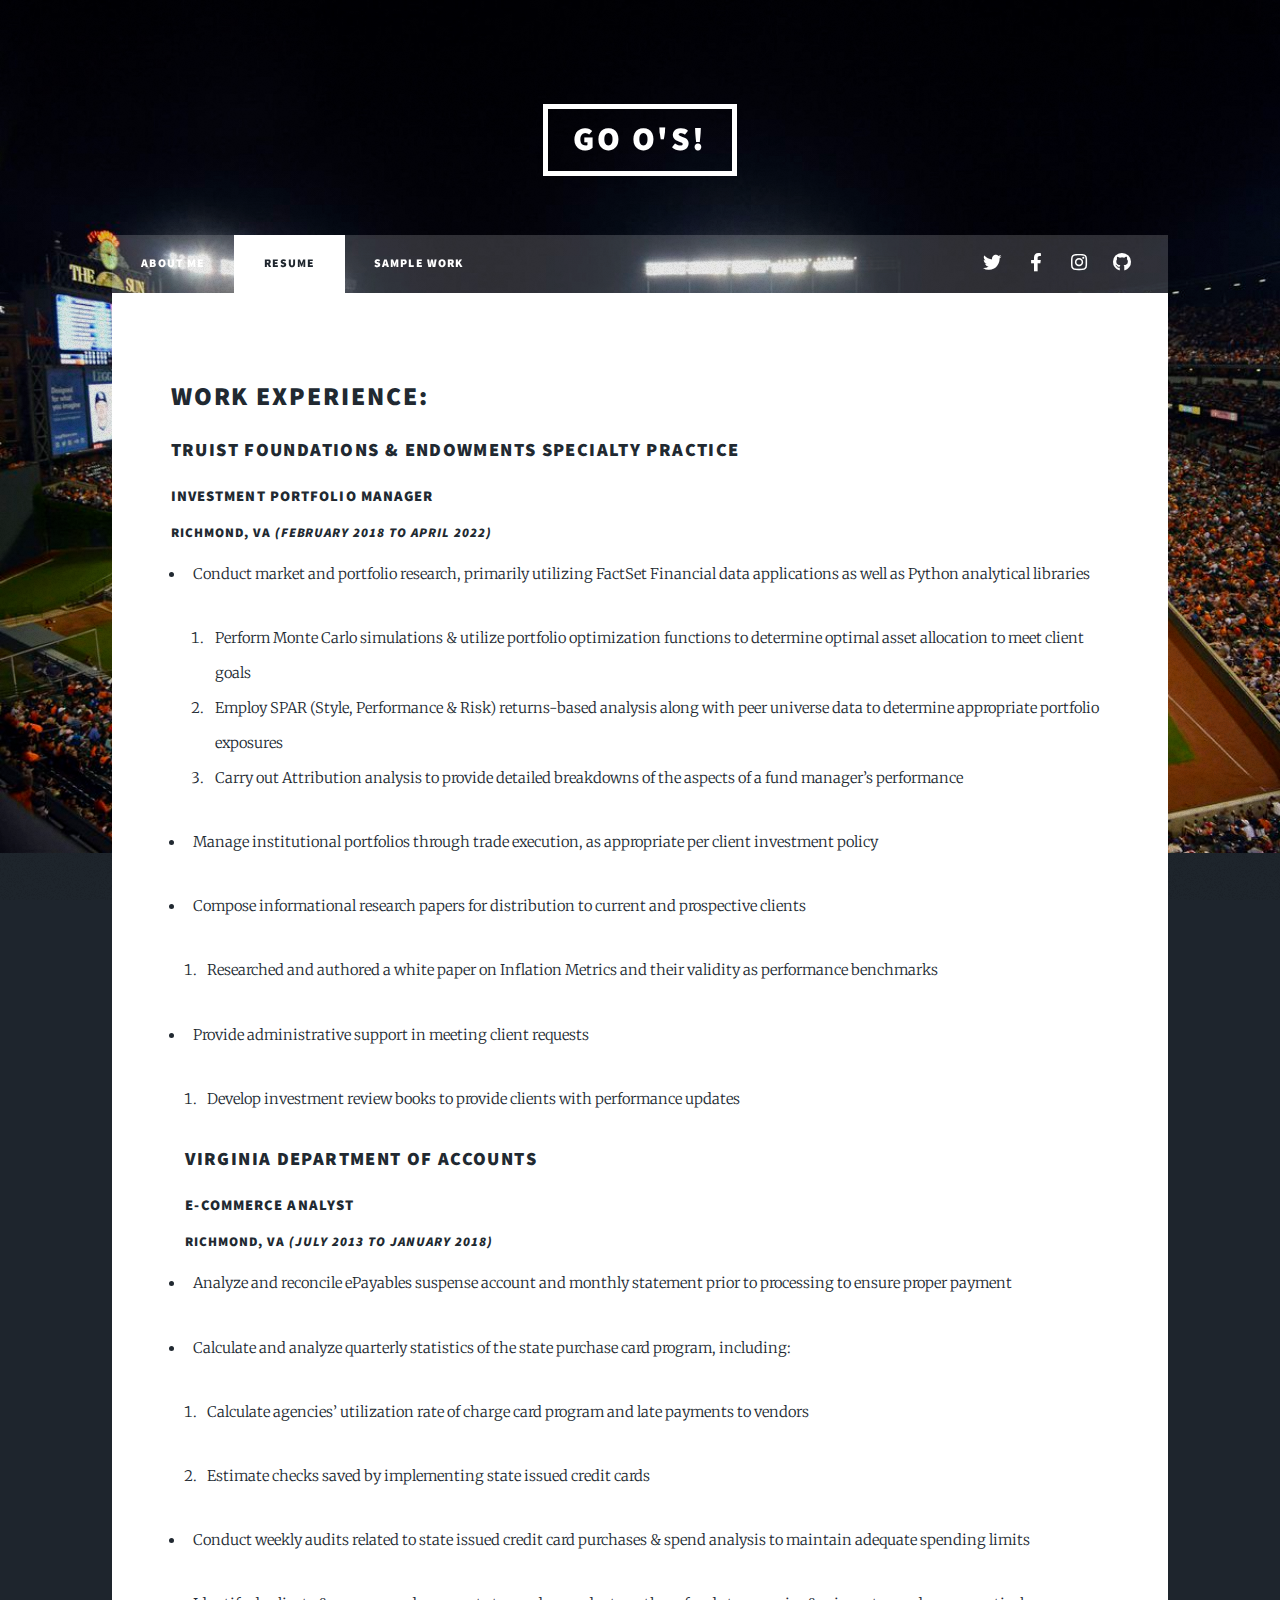
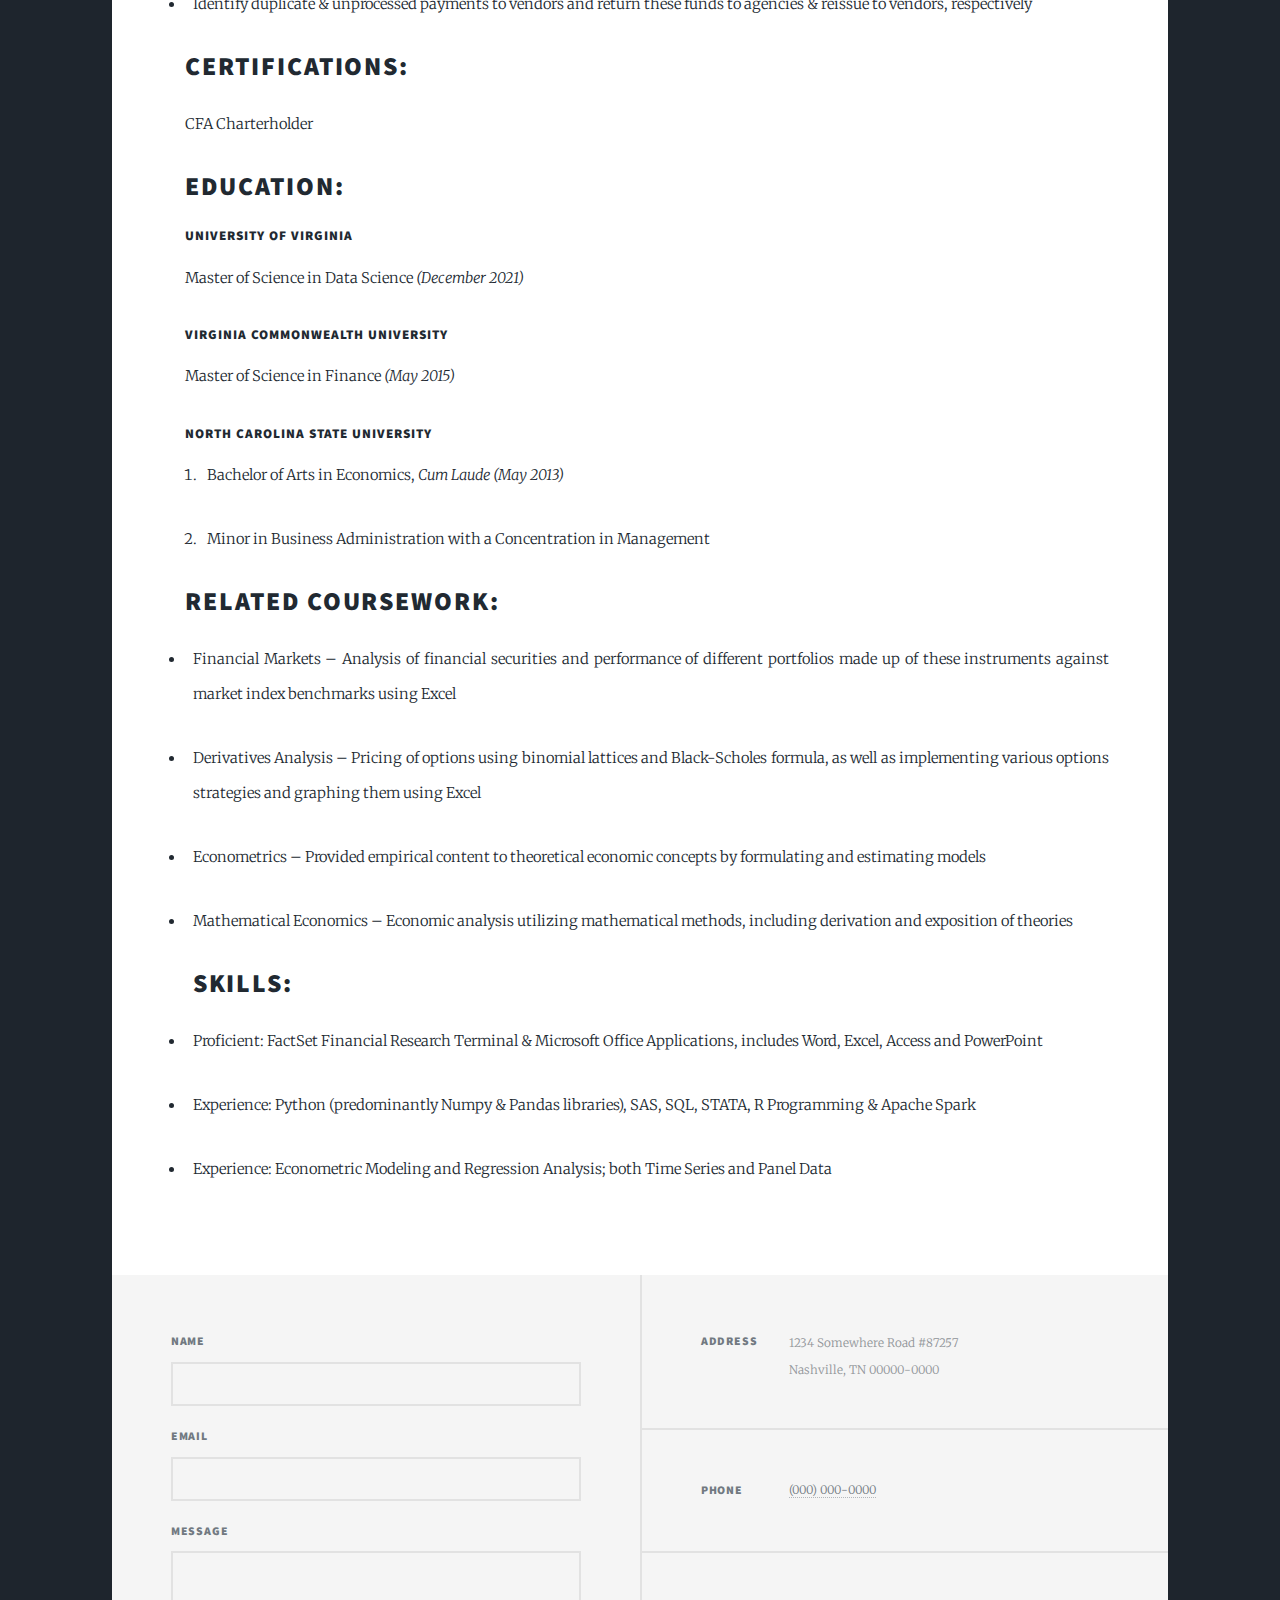
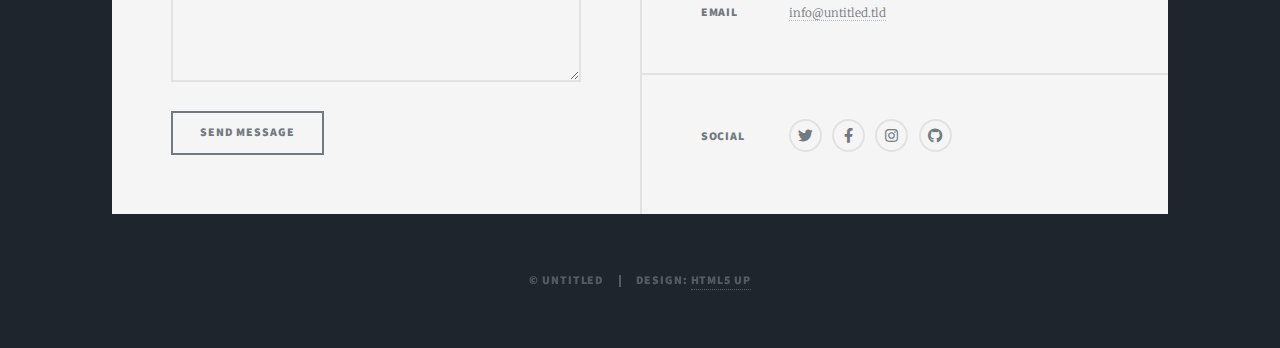
==== resume.html @ 6d0da412 "Update resume.html" ====
<!DOCTYPE HTML>
<!--
	Massively by HTML5 UP
	html5up.net | @ajlkn
	Free for personal and commercial use under the CCA 3.0 license (html5up.net/license)
-->
<html>
	<head>
		<title>Alex Link - Resume</title>
		<meta charset="utf-8" />
		<meta name="viewport" content="width=device-width, initial-scale=1, user-scalable=no" />
		<link rel="stylesheet" href="assets/css/main.css" />
		<noscript><link rel="stylesheet" href="assets/css/noscript.css" /></noscript>
	</head>
	<body class="is-preload">

		<!-- Wrapper -->
			<div id="wrapper">

				<!-- Header -->
					<header id="header">
						<a href="index.html" class="logo">Go O's!</a>
					</header>

				<!-- Nav -->
					<nav id="nav">
						<ul class="links">
							<li><a href="index.html">About Me</a></li>
							<li class="active"><a href="resume.html">Resume</a></li>
							<li><a href="samples.html">Sample Work</a></li>
						</ul>
						<ul class="icons">
							<li><a href="#" class="icon brands fa-twitter"><span class="label">Twitter</span></a></li>
							<li><a href="#" class="icon brands fa-facebook-f"><span class="label">Facebook</span></a></li>
							<li><a href="#" class="icon brands fa-instagram"><span class="label">Instagram</span></a></li>
							<li><a href="#" class="icon brands fa-github"><span class="label">GitHub</span></a></li>
						</ul>
					</nav>

				<!-- Main -->
					<div id="main">

						<!-- Post -->
						<section class="post">
						<h2>Work Experience:</h2>
                            <h3>Truist Foundations &amp; Endowments Specialty Practice</h3>
                            <h4>Investment Portfolio Manager</h4>
                            <h5>Richmond, VA <i>(February 2018 to April 2022)</i></h5>
                                <ul id="l1"><li data-list-text="•"><p>Conduct market and portfolio research, primarily utilizing FactSet Financial data applications as well as Python analytical libraries</p>
                                    <ul id="l2", style="list-style-type: hyphen;">
                                    <li>Perform Monte Carlo simulations &amp; utilize portfolio optimization functions to determine optimal asset allocation to meet client goals</li>
                                    <li>Employ SPAR (Style, Performance &amp; Risk) returns-based analysis along with peer universe data to determine appropriate portfolio exposures</li>
                                    <li>Carry out Attribution analysis to provide detailed breakdowns of the aspects of a fund manager’s performance</li>
                                    </ul>
                                <li data-list-text="•"><p>Manage institutional portfolios through trade execution, as appropriate per client investment policy</p></li>
                                <li data-list-text="•"><p>Compose informational research papers for distribution to current and prospective clients</p></li>
                                    <ul id="l3", style="list-style-type: hyphen;">
                                    <li data-list-text="-"><p>Researched and authored a white paper on Inflation Metrics and their validity as performance benchmarks</p></li>
                                    </ul>
                                <li data-list-text="•"><p>Provide administrative support in meeting client requests</p></li>
                                    <ul id="l4", style="list-style-type: hyphen;">
                                    <li data-list-text="-"><p>Develop investment review books to provide clients with performance updates</p></li>
                                    </ul>
                                </ui>
                            <!-- <p style="padding-top: 1pt;text-indent: 0pt;text-align: left;"><br/></p> -->
                            <h3>Virginia Department of Accounts</h3>
                            <h4>E-Commerce Analyst</h4>
                            <h5>Richmond, VA <i>(July 2013 to January 2018)</i></h3>
                            <!-- </li></ul></li> -->
                                <li data-list-text="•"><p>Analyze and reconcile ePayables suspense account and monthly statement prior to processing to ensure proper payment</p></li>
                                <li data-list-text="•"><p>Calculate and analyze quarterly statistics of the state purchase card program, including:</p></li>
                                    <ul id="l5", style="list-style-type: hyphen;">
                                    <li data-list-text="-"><p>Calculate agencies’ utilization rate of charge card program and late payments to vendors</p></li>
                                    <li data-list-text="-"><p>Estimate checks saved by implementing state issued credit cards</p></li>
                                    </ul>
                                <li data-list-text="•"><p>Conduct weekly audits related to state issued credit card purchases &amp; spend analysis to maintain adequate spending limits</p></li>
                                <li data-list-text="•"><p>Identify duplicate &amp; unprocessed payments to vendors and return these funds to agencies &amp; reissue to vendors, respectively</p></li>
                        <h2>Certifications:</h2>
                            <p>CFA Charterholder</p> <!-- <p><br/></p> -->
                        <h2>Education:</h2>
                            <h5>University of Virginia</h5> 
                            <p>Master of Science in Data Science <i>(December 2021)</i></p>
                            <h5>Virginia Commonwealth University</h5> 
                            <p>Master of Science in Finance <i>(May 2015)</i></p>
                            <h5>North Carolina State University</h5>
                                <ul id="l6", style="list-style-type: hyphen;">
                                <li data-list-text="-"><p>Bachelor of Arts in Economics, <i>Cum Laude (May 2013)</i></p></li>
                                <li data-list-text="-"><p>Minor in Business Administration with a Concentration in Management</p></li>
                                </ul>
                        <h2>Related Coursework:</h2>
                            <li data-list-text="•"><p>Financial Markets – Analysis of financial securities and performance of different portfolios made up of these instruments against market index benchmarks using Excel</p></li>
                            <li data-list-text="•"><p>Derivatives Analysis – Pricing of options using binomial lattices and Black-Scholes formula, as well as implementing various options strategies and graphing them using Excel</p></li>
                            <li data-list-text="•"><p>Econometrics – Provided empirical content to theoretical economic concepts by formulating and estimating models</p></li>
                            <li data-list-text="•"><p>Mathematical Economics – Economic analysis utilizing mathematical methods, including derivation and exposition of theories</p>
                        <!-- <p style="padding-top: 1pt;text-indent: 0pt;text-align: left;"><br/></p> -->
                        <h2>Skills:</h2>
                        </li>
                            <li data-list-text="•"><p>Proficient: FactSet Financial Research Terminal &amp; Microsoft Office Applications, includes Word, Excel, Access and PowerPoint</p></li>
                            <li data-list-text="•"><p>Experience: Python (predominantly Numpy &amp; Pandas libraries), SAS, SQL, STATA, R Programming &amp; Apache Spark</p></li>
                            <li data-list-text="•"><p>Experience: Econometric Modeling and Regression Analysis; both Time Series and Panel Data</p></li>
                        </ul>
					</div>

				<!-- Footer -->
					<footer id="footer">
						<section>
							<form method="post" action="#">
								<div class="fields">
									<div class="field">
										<label for="name">Name</label>
										<input type="text" name="name" id="name" />
									</div>
									<div class="field">
										<label for="email">Email</label>
										<input type="text" name="email" id="email" />
									</div>
									<div class="field">
										<label for="message">Message</label>
										<textarea name="message" id="message" rows="3"></textarea>
									</div>
								</div>
								<ul class="actions">
									<li><input type="submit" value="Send Message" /></li>
								</ul>
							</form>
						</section>
						<section class="split contact">
							<section class="alt">
								<h3>Address</h3>
								<p>1234 Somewhere Road #87257<br />
								Nashville, TN 00000-0000</p>
							</section>
							<section>
								<h3>Phone</h3>
								<p><a href="#">(000) 000-0000</a></p>
							</section>
							<section>
								<h3>Email</h3>
								<p><a href="#">info@untitled.tld</a></p>
							</section>
							<section>
								<h3>Social</h3>
								<ul class="icons alt">
									<li><a href="#" class="icon brands alt fa-twitter"><span class="label">Twitter</span></a></li>
									<li><a href="#" class="icon brands alt fa-facebook-f"><span class="label">Facebook</span></a></li>
									<li><a href="#" class="icon brands alt fa-instagram"><span class="label">Instagram</span></a></li>
									<li><a href="#" class="icon brands alt fa-github"><span class="label">GitHub</span></a></li>
								</ul>
							</section>
						</section>
					</footer>

				<!-- Copyright -->
					<div id="copyright">
						<ul><li>&copy; Untitled</li><li>Design: <a href="https://html5up.net">HTML5 UP</a></li></ul>
					</div>

			</div>

		<!-- Scripts -->
			<script src="assets/js/jquery.min.js"></script>
			<script src="assets/js/jquery.scrollex.min.js"></script>
			<script src="assets/js/jquery.scrolly.min.js"></script>
			<script src="assets/js/browser.min.js"></script>
			<script src="assets/js/breakpoints.min.js"></script>
			<script src="assets/js/util.js"></script>
			<script src="assets/js/main.js"></script>

	</body>
</html>
---- assets/css/main.css ----
@import url(fontawesome-all.min.css);
@import url("https://fonts.googleapis.com/css?family=Merriweather:300,700,300italic,700italic|Source+Sans+Pro:900");

/*
	Massively by HTML5 UP
	html5up.net | @ajlkn
	Free for personal and commercial use under the CCA 3.0 license (html5up.net/license)
*/

html, body, div, span, applet, object,
iframe, h1, h2, h3, h4, h5, h6, p, blockquote,
pre, a, abbr, acronym, address, big, cite,
code, del, dfn, em, img, ins, kbd, q, s, samp,
small, strike, strong, sub, sup, tt, var, b,
u, i, center, dl, dt, dd, ol, ul, li, fieldset,
form, label, legend, table, caption, tbody,
tfoot, thead, tr, th, td, article, aside,
canvas, details, embed, figure, figcaption,
footer, header, hgroup, menu, nav, output, ruby,
section, summary, time, mark, audio, video {
	margin: 0;
	padding: 0;
	border: 0;
	font-size: 100%;
	font: inherit;
	vertical-align: baseline;}

article, aside, details, figcaption, figure,
footer, header, hgroup, menu, nav, section {
	display: block;}

body {
	line-height: 1;
}

ol, ul {
	list-style: none;
}

blockquote, q {
	quotes: none;
}

	blockquote:before, blockquote:after, q:before, q:after {
		content: '';
		content: none;
	}

table {
	border-collapse: collapse;
	border-spacing: 0;
}

body {
	-webkit-text-size-adjust: none;
}

mark {
	background-color: transparent;
	color: inherit;
}

input::-moz-focus-inner {
	border: 0;
	padding: 0;
}

input, select, textarea {
	-moz-appearance: none;
	-webkit-appearance: none;
	-ms-appearance: none;
	appearance: none;
}

/* Basic */

	@-ms-viewport {
		width: device-width;
	}

	body {
		-ms-overflow-style: scrollbar;
	}

	@media screen and (max-width: 480px) {

		html, body {
			min-width: 320px;
		}

	}

	html {
		box-sizing: border-box;
	}

	*, *:before, *:after {
		box-sizing: inherit;
	}

	body {
		background-color: #1e252d;
	}

		body.is-preload *, body.is-preload *:before, body.is-preload *:after {
			-moz-animation: none !important;
			-webkit-animation: none !important;
			-ms-animation: none !important;
			animation: none !important;
			-moz-transition: none !important;
			-webkit-transition: none !important;
			-ms-transition: none !important;
			transition: none !important;
		}

/* Type */

	html {
		font-size: 16pt;
	}

		@media screen and (max-width: 1680px) {

			html {
				font-size: 12pt;
			}

		}

		@media screen and (max-width: 1280px) {

			html {
				font-size: 11pt;
			}

		}

		@media screen and (max-width: 360px) {

			html {
				font-size: 10pt;
			}

		}

	body {
		color: #212931;
	}

	body, input, select, textarea {
		font-family: "Merriweather", Georgia, serif;
		font-weight: 300;
		font-size: 1rem;
		line-height: 2.375;
	}

	a {
		-moz-transition: color 0.2s ease-in-out, background-color 0.2s ease-in-out, border-color 0.2s ease-in-out, box-shadow 0.2s ease-in-out;
		-webkit-transition: color 0.2s ease-in-out, background-color 0.2s ease-in-out, border-color 0.2s ease-in-out, box-shadow 0.2s ease-in-out;
		-ms-transition: color 0.2s ease-in-out, background-color 0.2s ease-in-out, border-color 0.2s ease-in-out, box-shadow 0.2s ease-in-out;
		transition: color 0.2s ease-in-out, background-color 0.2s ease-in-out, border-color 0.2s ease-in-out, box-shadow 0.2s ease-in-out;
		border-bottom: dotted 1px;
		text-decoration: none;
	}

		a:hover {
			border-bottom-color: transparent;
		}

	strong, b {
		font-weight: 600;
	}

	em, i {
		font-style: italic;
	}

	p {
		text-align: justify;
		margin: 0 0 2rem 0;
	}

	h1, h2, h3, h4, h5, h6 {
		font-family: "Source Sans Pro", Helvetica, sans-serif;
		font-weight: 900;
		line-height: 1.5;
		letter-spacing: 0.075em;
		text-transform: uppercase;
		margin: 0 0 1rem 0;
	}

		h1 a, h2 a, h3 a, h4 a, h5 a, h6 a {
			border-bottom: 0;
			color: inherit;
			text-decoration: none;
		}

	h1 {
		font-size: 4rem;
		line-height: 1.1;
		margin: 0 0 2rem 0;
	}

	h2 {
		font-size: 1.75rem;
		line-height: 1.3;
		margin: 0 0 1.5rem 0;
	}

	h3 {
		font-size: 1.25rem;
		margin: 0 0 1.5rem 0;
	}

	h4 {
		font-size: 1rem;
	}

	h5 {
		font-size: 0.9rem;
	}

	h6 {
		font-size: 0.8rem;
	}

	sub {
		font-size: 0.8rem;
		position: relative;
		top: 0.5rem;
	}

	sup {
		font-size: 0.8rem;
		position: relative;
		top: -0.5rem;
	}

	blockquote {
		border-left: solid 4px;
		font-style: italic;
		margin: 0 0 2rem 0;
		padding: 0.5rem 0 0.5rem 2rem;
	}

	code {
		border: solid 2px;
		font-family: "Courier New", monospace;
		font-size: 0.9rem;
		margin: 0 0.25rem;
		padding: 0.25rem 0.65rem;
	}

	pre {
		-webkit-overflow-scrolling: touch;
		font-family: "Courier New", monospace;
		font-size: 0.9rem;
		margin: 0 0 2rem 0;
	}

		pre code {
			display: block;
			line-height: 1.75;
			padding: 1rem 1.5rem;
			overflow-x: auto;
		}

	hr {
		border: 0;
		border-bottom: solid 2px;
		margin: 3rem 0;
	}

		hr.major {
			margin: 5rem 0;
		}

	.align-left {
		text-align: left;
	}

	.align-center {
		text-align: center;
	}

	.align-right {
		text-align: right;
	}

	input, select, textarea {
		color: #212931;
	}

	a {
		color: #212931;
		border-bottom-color: rgba(33, 41, 49, 0.5);
	}

		a:hover {
			border-bottom-color: transparent;
			color: #18bfef !important;
		}

	strong, b {
		color: #212931;
	}

	h1, h2, h3, h4, h5, h6 {
		color: #212931;
	}

	blockquote {
		border-left-color: #eeeeee;
	}

	code {
		background: rgba(220, 220, 220, 0.25);
		border-color: #eeeeee;
	}

	hr {
		border-bottom-color: #eeeeee;
	}

/* Row */

	.row {
		display: flex;
		flex-wrap: wrap;
		box-sizing: border-box;
		align-items: stretch;
	}

		.row > * {
			box-sizing: border-box;
		}

		.row.gtr-uniform > * > :last-child {
			margin-bottom: 0;
		}

		.row.aln-left {
			justify-content: flex-start;
		}

		.row.aln-center {
			justify-content: center;
		}

		.row.aln-right {
			justify-content: flex-end;
		}

		.row.aln-top {
			align-items: flex-start;
		}

		.row.aln-middle {
			align-items: center;
		}

		.row.aln-bottom {
			align-items: flex-end;
		}

		.row > .imp {
			order: -1;
		}

		.row > .col-1 {
			width: 8.33333%;
		}

		.row > .off-1 {
			margin-left: 8.33333%;
		}

		.row > .col-2 {
			width: 16.66667%;
		}

		.row > .off-2 {
			margin-left: 16.66667%;
		}

		.row > .col-3 {
			width: 25%;
		}

		.row > .off-3 {
			margin-left: 25%;
		}

		.row > .col-4 {
			width: 33.33333%;
		}

		.row > .off-4 {
			margin-left: 33.33333%;
		}

		.row > .col-5 {
			width: 41.66667%;
		}

		.row > .off-5 {
			margin-left: 41.66667%;
		}

		.row > .col-6 {
			width: 50%;
		}

		.row > .off-6 {
			margin-left: 50%;
		}

		.row > .col-7 {
			width: 58.33333%;
		}

		.row > .off-7 {
			margin-left: 58.33333%;
		}

		.row > .col-8 {
			width: 66.66667%;
		}

		.row > .off-8 {
			margin-left: 66.66667%;
		}

		.row > .col-9 {
			width: 75%;
		}

		.row > .off-9 {
			margin-left: 75%;
		}

		.row > .col-10 {
			width: 83.33333%;
		}

		.row > .off-10 {
			margin-left: 83.33333%;
		}

		.row > .col-11 {
			width: 91.66667%;
		}

		.row > .off-11 {
			margin-left: 91.66667%;
		}

		.row > .col-12 {
			width: 100%;
		}

		.row > .off-12 {
			margin-left: 100%;
		}

		.row.gtr-0 {
			margin-top: 0;
			margin-left: 0rem;
		}

			.row.gtr-0 > * {
				padding: 0 0 0 0rem;
			}

			.row.gtr-0.gtr-uniform {
				margin-top: 0rem;
			}

				.row.gtr-0.gtr-uniform > * {
					padding-top: 0rem;
				}

		.row.gtr-25 {
			margin-top: 0;
			margin-left: -0.375rem;
		}

			.row.gtr-25 > * {
				padding: 0 0 0 0.375rem;
			}

			.row.gtr-25.gtr-uniform {
				margin-top: -0.375rem;
			}

				.row.gtr-25.gtr-uniform > * {
					padding-top: 0.375rem;
				}

		.row.gtr-50 {
			margin-top: 0;
			margin-left: -0.75rem;
		}

			.row.gtr-50 > * {
				padding: 0 0 0 0.75rem;
			}

			.row.gtr-50.gtr-uniform {
				margin-top: -0.75rem;
			}

				.row.gtr-50.gtr-uniform > * {
					padding-top: 0.75rem;
				}

		.row {
			margin-top: 0;
			margin-left: -1.5rem;
		}

			.row > * {
				padding: 0 0 0 1.5rem;
			}

			.row.gtr-uniform {
				margin-top: -1.5rem;
			}

				.row.gtr-uniform > * {
					padding-top: 1.5rem;
				}

		.row.gtr-150 {
			margin-top: 0;
			margin-left: -2.25rem;
		}

			.row.gtr-150 > * {
				padding: 0 0 0 2.25rem;
			}

			.row.gtr-150.gtr-uniform {
				margin-top: -2.25rem;
			}

				.row.gtr-150.gtr-uniform > * {
					padding-top: 2.25rem;
				}

		.row.gtr-200 {
			margin-top: 0;
			margin-left: -3rem;
		}

			.row.gtr-200 > * {
				padding: 0 0 0 3rem;
			}

			.row.gtr-200.gtr-uniform {
				margin-top: -3rem;
			}

				.row.gtr-200.gtr-uniform > * {
					padding-top: 3rem;
				}

		@media screen and (max-width: 1680px) {

			.row {
				display: flex;
				flex-wrap: wrap;
				box-sizing: border-box;
				align-items: stretch;
			}

				.row > * {
					box-sizing: border-box;
				}

				.row.gtr-uniform > * > :last-child {
					margin-bottom: 0;
				}

				.row.aln-left {
					justify-content: flex-start;
				}

				.row.aln-center {
					justify-content: center;
				}

				.row.aln-right {
					justify-content: flex-end;
				}

				.row.aln-top {
					align-items: flex-start;
				}

				.row.aln-middle {
					align-items: center;
				}

				.row.aln-bottom {
					align-items: flex-end;
				}

				.row > .imp-xlarge {
					order: -1;
				}

				.row > .col-1-xlarge {
					width: 8.33333%;
				}

				.row > .off-1-xlarge {
					margin-left: 8.33333%;
				}

				.row > .col-2-xlarge {
					width: 16.66667%;
				}

				.row > .off-2-xlarge {
					margin-left: 16.66667%;
				}

				.row > .col-3-xlarge {
					width: 25%;
				}

				.row > .off-3-xlarge {
					margin-left: 25%;
				}

				.row > .col-4-xlarge {
					width: 33.33333%;
				}

				.row > .off-4-xlarge {
					margin-left: 33.33333%;
				}

				.row > .col-5-xlarge {
					width: 41.66667%;
				}

				.row > .off-5-xlarge {
					margin-left: 41.66667%;
				}

				.row > .col-6-xlarge {
					width: 50%;
				}

				.row > .off-6-xlarge {
					margin-left: 50%;
				}

				.row > .col-7-xlarge {
					width: 58.33333%;
				}

				.row > .off-7-xlarge {
					margin-left: 58.33333%;
				}

				.row > .col-8-xlarge {
					width: 66.66667%;
				}

				.row > .off-8-xlarge {
					margin-left: 66.66667%;
				}

				.row > .col-9-xlarge {
					width: 75%;
				}

				.row > .off-9-xlarge {
					margin-left: 75%;
				}

				.row > .col-10-xlarge {
					width: 83.33333%;
				}

				.row > .off-10-xlarge {
					margin-left: 83.33333%;
				}

				.row > .col-11-xlarge {
					width: 91.66667%;
				}

				.row > .off-11-xlarge {
					margin-left: 91.66667%;
				}

				.row > .col-12-xlarge {
					width: 100%;
				}

				.row > .off-12-xlarge {
					margin-left: 100%;
				}

				.row.gtr-0 {
					margin-top: 0;
					margin-left: 0rem;
				}

					.row.gtr-0 > * {
						padding: 0 0 0 0rem;
					}

					.row.gtr-0.gtr-uniform {
						margin-top: 0rem;
					}

						.row.gtr-0.gtr-uniform > * {
							padding-top: 0rem;
						}

				.row.gtr-25 {
					margin-top: 0;
					margin-left: -0.375rem;
				}

					.row.gtr-25 > * {
						padding: 0 0 0 0.375rem;
					}

					.row.gtr-25.gtr-uniform {
						margin-top: -0.375rem;
					}

						.row.gtr-25.gtr-uniform > * {
							padding-top: 0.375rem;
						}

				.row.gtr-50 {
					margin-top: 0;
					margin-left: -0.75rem;
				}

					.row.gtr-50 > * {
						padding: 0 0 0 0.75rem;
					}

					.row.gtr-50.gtr-uniform {
						margin-top: -0.75rem;
					}

						.row.gtr-50.gtr-uniform > * {
							padding-top: 0.75rem;
						}

				.row {
					margin-top: 0;
					margin-left: -1.5rem;
				}

					.row > * {
						padding: 0 0 0 1.5rem;
					}

					.row.gtr-uniform {
						margin-top: -1.5rem;
					}

						.row.gtr-uniform > * {
							padding-top: 1.5rem;
						}

				.row.gtr-150 {
					margin-top: 0;
					margin-left: -2.25rem;
				}

					.row.gtr-150 > * {
						padding: 0 0 0 2.25rem;
					}

					.row.gtr-150.gtr-uniform {
						margin-top: -2.25rem;
					}

						.row.gtr-150.gtr-uniform > * {
							padding-top: 2.25rem;
						}

				.row.gtr-200 {
					margin-top: 0;
					margin-left: -3rem;
				}

					.row.gtr-200 > * {
						padding: 0 0 0 3rem;
					}

					.row.gtr-200.gtr-uniform {
						margin-top: -3rem;
					}

						.row.gtr-200.gtr-uniform > * {
							padding-top: 3rem;
						}

		}

		@media screen and (max-width: 1280px) {

			.row {
				display: flex;
				flex-wrap: wrap;
				box-sizing: border-box;
				align-items: stretch;
			}

				.row > * {
					box-sizing: border-box;
				}

				.row.gtr-uniform > * > :last-child {
					margin-bottom: 0;
				}

				.row.aln-left {
					justify-content: flex-start;
				}

				.row.aln-center {
					justify-content: center;
				}

				.row.aln-right {
					justify-content: flex-end;
				}

				.row.aln-top {
					align-items: flex-start;
				}

				.row.aln-middle {
					align-items: center;
				}

				.row.aln-bottom {
					align-items: flex-end;
				}

				.row > .imp-large {
					order: -1;
				}

				.row > .col-1-large {
					width: 8.33333%;
				}

				.row > .off-1-large {
					margin-left: 8.33333%;
				}

				.row > .col-2-large {
					width: 16.66667%;
				}

				.row > .off-2-large {
					margin-left: 16.66667%;
				}

				.row > .col-3-large {
					width: 25%;
				}

				.row > .off-3-large {
					margin-left: 25%;
				}

				.row > .col-4-large {
					width: 33.33333%;
				}

				.row > .off-4-large {
					margin-left: 33.33333%;
				}

				.row > .col-5-large {
					width: 41.66667%;
				}

				.row > .off-5-large {
					margin-left: 41.66667%;
				}

				.row > .col-6-large {
					width: 50%;
				}

				.row > .off-6-large {
					margin-left: 50%;
				}

				.row > .col-7-large {
					width: 58.33333%;
				}

				.row > .off-7-large {
					margin-left: 58.33333%;
				}

				.row > .col-8-large {
					width: 66.66667%;
				}

				.row > .off-8-large {
					margin-left: 66.66667%;
				}

				.row > .col-9-large {
					width: 75%;
				}

				.row > .off-9-large {
					margin-left: 75%;
				}

				.row > .col-10-large {
					width: 83.33333%;
				}

				.row > .off-10-large {
					margin-left: 83.33333%;
				}

				.row > .col-11-large {
					width: 91.66667%;
				}

				.row > .off-11-large {
					margin-left: 91.66667%;
				}

				.row > .col-12-large {
					width: 100%;
				}

				.row > .off-12-large {
					margin-left: 100%;
				}

				.row.gtr-0 {
					margin-top: 0;
					margin-left: 0rem;
				}

					.row.gtr-0 > * {
						padding: 0 0 0 0rem;
					}

					.row.gtr-0.gtr-uniform {
						margin-top: 0rem;
					}

						.row.gtr-0.gtr-uniform > * {
							padding-top: 0rem;
						}

				.row.gtr-25 {
					margin-top: 0;
					margin-left: -0.375rem;
				}

					.row.gtr-25 > * {
						padding: 0 0 0 0.375rem;
					}

					.row.gtr-25.gtr-uniform {
						margin-top: -0.375rem;
					}

						.row.gtr-25.gtr-uniform > * {
							padding-top: 0.375rem;
						}

				.row.gtr-50 {
					margin-top: 0;
					margin-left: -0.75rem;
				}

					.row.gtr-50 > * {
						padding: 0 0 0 0.75rem;
					}

					.row.gtr-50.gtr-uniform {
						margin-top: -0.75rem;
					}

						.row.gtr-50.gtr-uniform > * {
							padding-top: 0.75rem;
						}

				.row {
					margin-top: 0;
					margin-left: -1.5rem;
				}

					.row > * {
						padding: 0 0 0 1.5rem;
					}

					.row.gtr-uniform {
						margin-top: -1.5rem;
					}

						.row.gtr-uniform > * {
							padding-top: 1.5rem;
						}

				.row.gtr-150 {
					margin-top: 0;
					margin-left: -2.25rem;
				}

					.row.gtr-150 > * {
						padding: 0 0 0 2.25rem;
					}

					.row.gtr-150.gtr-uniform {
						margin-top: -2.25rem;
					}

						.row.gtr-150.gtr-uniform > * {
							padding-top: 2.25rem;
						}

				.row.gtr-200 {
					margin-top: 0;
					margin-left: -3rem;
				}

					.row.gtr-200 > * {
						padding: 0 0 0 3rem;
					}

					.row.gtr-200.gtr-uniform {
						margin-top: -3rem;
					}

						.row.gtr-200.gtr-uniform > * {
							padding-top: 3rem;
						}

		}

		@media screen and (max-width: 980px) {

			.row {
				display: flex;
				flex-wrap: wrap;
				box-sizing: border-box;
				align-items: stretch;
			}

				.row > * {
					box-sizing: border-box;
				}

				.row.gtr-uniform > * > :last-child {
					margin-bottom: 0;
				}

				.row.aln-left {
					justify-content: flex-start;
				}

				.row.aln-center {
					justify-content: center;
				}

				.row.aln-right {
					justify-content: flex-end;
				}

				.row.aln-top {
					align-items: flex-start;
				}

				.row.aln-middle {
					align-items: center;
				}

				.row.aln-bottom {
					align-items: flex-end;
				}

				.row > .imp-medium {
					order: -1;
				}

				.row > .col-1-medium {
					width: 8.33333%;
				}

				.row > .off-1-medium {
					margin-left: 8.33333%;
				}

				.row > .col-2-medium {
					width: 16.66667%;
				}

				.row > .off-2-medium {
					margin-left: 16.66667%;
				}

				.row > .col-3-medium {
					width: 25%;
				}

				.row > .off-3-medium {
					margin-left: 25%;
				}

				.row > .col-4-medium {
					width: 33.33333%;
				}

				.row > .off-4-medium {
					margin-left: 33.33333%;
				}

				.row > .col-5-medium {
					width: 41.66667%;
				}

				.row > .off-5-medium {
					margin-left: 41.66667%;
				}

				.row > .col-6-medium {
					width: 50%;
				}

				.row > .off-6-medium {
					margin-left: 50%;
				}

				.row > .col-7-medium {
					width: 58.33333%;
				}

				.row > .off-7-medium {
					margin-left: 58.33333%;
				}

				.row > .col-8-medium {
					width: 66.66667%;
				}

				.row > .off-8-medium {
					margin-left: 66.66667%;
				}

				.row > .col-9-medium {
					width: 75%;
				}

				.row > .off-9-medium {
					margin-left: 75%;
				}

				.row > .col-10-medium {
					width: 83.33333%;
				}

				.row > .off-10-medium {
					margin-left: 83.33333%;
				}

				.row > .col-11-medium {
					width: 91.66667%;
				}

				.row > .off-11-medium {
					margin-left: 91.66667%;
				}

				.row > .col-12-medium {
					width: 100%;
				}

				.row > .off-12-medium {
					margin-left: 100%;
				}

				.row.gtr-0 {
					margin-top: 0;
					margin-left: 0rem;
				}

					.row.gtr-0 > * {
						padding: 0 0 0 0rem;
					}

					.row.gtr-0.gtr-uniform {
						margin-top: 0rem;
					}

						.row.gtr-0.gtr-uniform > * {
							padding-top: 0rem;
						}

				.row.gtr-25 {
					margin-top: 0;
					margin-left: -0.375rem;
				}

					.row.gtr-25 > * {
						padding: 0 0 0 0.375rem;
					}

					.row.gtr-25.gtr-uniform {
						margin-top: -0.375rem;
					}

						.row.gtr-25.gtr-uniform > * {
							padding-top: 0.375rem;
						}

				.row.gtr-50 {
					margin-top: 0;
					margin-left: -0.75rem;
				}

					.row.gtr-50 > * {
						padding: 0 0 0 0.75rem;
					}

					.row.gtr-50.gtr-uniform {
						margin-top: -0.75rem;
					}

						.row.gtr-50.gtr-uniform > * {
							padding-top: 0.75rem;
						}

				.row {
					margin-top: 0;
					margin-left: -1.5rem;
				}

					.row > * {
						padding: 0 0 0 1.5rem;
					}

					.row.gtr-uniform {
						margin-top: -1.5rem;
					}

						.row.gtr-uniform > * {
							padding-top: 1.5rem;
						}

				.row.gtr-150 {
					margin-top: 0;
					margin-left: -2.25rem;
				}

					.row.gtr-150 > * {
						padding: 0 0 0 2.25rem;
					}

					.row.gtr-150.gtr-uniform {
						margin-top: -2.25rem;
					}

						.row.gtr-150.gtr-uniform > * {
							padding-top: 2.25rem;
						}

				.row.gtr-200 {
					margin-top: 0;
					margin-left: -3rem;
				}

					.row.gtr-200 > * {
						padding: 0 0 0 3rem;
					}

					.row.gtr-200.gtr-uniform {
						margin-top: -3rem;
					}

						.row.gtr-200.gtr-uniform > * {
							padding-top: 3rem;
						}

		}

		@media screen and (max-width: 736px) {

			.row {
				display: flex;
				flex-wrap: wrap;
				box-sizing: border-box;
				align-items: stretch;
			}

				.row > * {
					box-sizing: border-box;
				}

				.row.gtr-uniform > * > :last-child {
					margin-bottom: 0;
				}

				.row.aln-left {
					justify-content: flex-start;
				}

				.row.aln-center {
					justify-content: center;
				}

				.row.aln-right {
					justify-content: flex-end;
				}

				.row.aln-top {
					align-items: flex-start;
				}

				.row.aln-middle {
					align-items: center;
				}

				.row.aln-bottom {
					align-items: flex-end;
				}

				.row > .imp-small {
					order: -1;
				}

				.row > .col-1-small {
					width: 8.33333%;
				}

				.row > .off-1-small {
					margin-left: 8.33333%;
				}

				.row > .col-2-small {
					width: 16.66667%;
				}

				.row > .off-2-small {
					margin-left: 16.66667%;
				}

				.row > .col-3-small {
					width: 25%;
				}

				.row > .off-3-small {
					margin-left: 25%;
				}

				.row > .col-4-small {
					width: 33.33333%;
				}

				.row > .off-4-small {
					margin-left: 33.33333%;
				}

				.row > .col-5-small {
					width: 41.66667%;
				}

				.row > .off-5-small {
					margin-left: 41.66667%;
				}

				.row > .col-6-small {
					width: 50%;
				}

				.row > .off-6-small {
					margin-left: 50%;
				}

				.row > .col-7-small {
					width: 58.33333%;
				}

				.row > .off-7-small {
					margin-left: 58.33333%;
				}

				.row > .col-8-small {
					width: 66.66667%;
				}

				.row > .off-8-small {
					margin-left: 66.66667%;
				}

				.row > .col-9-small {
					width: 75%;
				}

				.row > .off-9-small {
					margin-left: 75%;
				}

				.row > .col-10-small {
					width: 83.33333%;
				}

				.row > .off-10-small {
					margin-left: 83.33333%;
				}

				.row > .col-11-small {
					width: 91.66667%;
				}

				.row > .off-11-small {
					margin-left: 91.66667%;
				}

				.row > .col-12-small {
					width: 100%;
				}

				.row > .off-12-small {
					margin-left: 100%;
				}

				.row.gtr-0 {
					margin-top: 0;
					margin-left: 0rem;
				}

					.row.gtr-0 > * {
						padding: 0 0 0 0rem;
					}

					.row.gtr-0.gtr-uniform {
						margin-top: 0rem;
					}

						.row.gtr-0.gtr-uniform > * {
							padding-top: 0rem;
						}

				.row.gtr-25 {
					margin-top: 0;
					margin-left: -0.375rem;
				}

					.row.gtr-25 > * {
						padding: 0 0 0 0.375rem;
					}

					.row.gtr-25.gtr-uniform {
						margin-top: -0.375rem;
					}

						.row.gtr-25.gtr-uniform > * {
							padding-top: 0.375rem;
						}

				.row.gtr-50 {
					margin-top: 0;
					margin-left: -0.75rem;
				}

					.row.gtr-50 > * {
						padding: 0 0 0 0.75rem;
					}

					.row.gtr-50.gtr-uniform {
						margin-top: -0.75rem;
					}

						.row.gtr-50.gtr-uniform > * {
							padding-top: 0.75rem;
						}

				.row {
					margin-top: 0;
					margin-left: -1.5rem;
				}

					.row > * {
						padding: 0 0 0 1.5rem;
					}

					.row.gtr-uniform {
						margin-top: -1.5rem;
					}

						.row.gtr-uniform > * {
							padding-top: 1.5rem;
						}

				.row.gtr-150 {
					margin-top: 0;
					margin-left: -2.25rem;
				}

					.row.gtr-150 > * {
						padding: 0 0 0 2.25rem;
					}

					.row.gtr-150.gtr-uniform {
						margin-top: -2.25rem;
					}

						.row.gtr-150.gtr-uniform > * {
							padding-top: 2.25rem;
						}

				.row.gtr-200 {
					margin-top: 0;
					margin-left: -3rem;
				}

					.row.gtr-200 > * {
						padding: 0 0 0 3rem;
					}

					.row.gtr-200.gtr-uniform {
						margin-top: -3rem;
					}

						.row.gtr-200.gtr-uniform > * {
							padding-top: 3rem;
						}

		}

		@media screen and (max-width: 480px) {

			.row {
				display: flex;
				flex-wrap: wrap;
				box-sizing: border-box;
				align-items: stretch;
			}

				.row > * {
					box-sizing: border-box;
				}

				.row.gtr-uniform > * > :last-child {
					margin-bottom: 0;
				}

				.row.aln-left {
					justify-content: flex-start;
				}

				.row.aln-center {
					justify-content: center;
				}

				.row.aln-right {
					justify-content: flex-end;
				}

				.row.aln-top {
					align-items: flex-start;
				}

				.row.aln-middle {
					align-items: center;
				}

				.row.aln-bottom {
					align-items: flex-end;
				}

				.row > .imp-xsmall {
					order: -1;
				}

				.row > .col-1-xsmall {
					width: 8.33333%;
				}

				.row > .off-1-xsmall {
					margin-left: 8.33333%;
				}

				.row > .col-2-xsmall {
					width: 16.66667%;
				}

				.row > .off-2-xsmall {
					margin-left: 16.66667%;
				}

				.row > .col-3-xsmall {
					width: 25%;
				}

				.row > .off-3-xsmall {
					margin-left: 25%;
				}

				.row > .col-4-xsmall {
					width: 33.33333%;
				}

				.row > .off-4-xsmall {
					margin-left: 33.33333%;
				}

				.row > .col-5-xsmall {
					width: 41.66667%;
				}

				.row > .off-5-xsmall {
					margin-left: 41.66667%;
				}

				.row > .col-6-xsmall {
					width: 50%;
				}

				.row > .off-6-xsmall {
					margin-left: 50%;
				}

				.row > .col-7-xsmall {
					width: 58.33333%;
				}

				.row > .off-7-xsmall {
					margin-left: 58.33333%;
				}

				.row > .col-8-xsmall {
					width: 66.66667%;
				}

				.row > .off-8-xsmall {
					margin-left: 66.66667%;
				}

				.row > .col-9-xsmall {
					width: 75%;
				}

				.row > .off-9-xsmall {
					margin-left: 75%;
				}

				.row > .col-10-xsmall {
					width: 83.33333%;
				}

				.row > .off-10-xsmall {
					margin-left: 83.33333%;
				}

				.row > .col-11-xsmall {
					width: 91.66667%;
				}

				.row > .off-11-xsmall {
					margin-left: 91.66667%;
				}

				.row > .col-12-xsmall {
					width: 100%;
				}

				.row > .off-12-xsmall {
					margin-left: 100%;
				}

				.row.gtr-0 {
					margin-top: 0;
					margin-left: 0rem;
				}

					.row.gtr-0 > * {
						padding: 0 0 0 0rem;
					}

					.row.gtr-0.gtr-uniform {
						margin-top: 0rem;
					}

						.row.gtr-0.gtr-uniform > * {
							padding-top: 0rem;
						}

				.row.gtr-25 {
					margin-top: 0;
					margin-left: -0.375rem;
				}

					.row.gtr-25 > * {
						padding: 0 0 0 0.375rem;
					}

					.row.gtr-25.gtr-uniform {
						margin-top: -0.375rem;
					}

						.row.gtr-25.gtr-uniform > * {
							padding-top: 0.375rem;
						}

				.row.gtr-50 {
					margin-top: 0;
					margin-left: -0.75rem;
				}

					.row.gtr-50 > * {
						padding: 0 0 0 0.75rem;
					}

					.row.gtr-50.gtr-uniform {
						margin-top: -0.75rem;
					}

						.row.gtr-50.gtr-uniform > * {
							padding-top: 0.75rem;
						}

				.row {
					margin-top: 0;
					margin-left: -1.5rem;
				}

					.row > * {
						padding: 0 0 0 1.5rem;
					}

					.row.gtr-uniform {
						margin-top: -1.5rem;
					}

						.row.gtr-uniform > * {
							padding-top: 1.5rem;
						}

				.row.gtr-150 {
					margin-top: 0;
					margin-left: -2.25rem;
				}

					.row.gtr-150 > * {
						padding: 0 0 0 2.25rem;
					}

					.row.gtr-150.gtr-uniform {
						margin-top: -2.25rem;
					}

						.row.gtr-150.gtr-uniform > * {
							padding-top: 2.25rem;
						}

				.row.gtr-200 {
					margin-top: 0;
					margin-left: -3rem;
				}

					.row.gtr-200 > * {
						padding: 0 0 0 3rem;
					}

					.row.gtr-200.gtr-uniform {
						margin-top: -3rem;
					}

						.row.gtr-200.gtr-uniform > * {
							padding-top: 3rem;
						}

		}

		@media screen and (max-width: 360px) {

			.row {
				display: flex;
				flex-wrap: wrap;
				box-sizing: border-box;
				align-items: stretch;
			}

				.row > * {
					box-sizing: border-box;
				}

				.row.gtr-uniform > * > :last-child {
					margin-bottom: 0;
				}

				.row.aln-left {
					justify-content: flex-start;
				}

				.row.aln-center {
					justify-content: center;
				}

				.row.aln-right {
					justify-content: flex-end;
				}

				.row.aln-top {
					align-items: flex-start;
				}

				.row.aln-middle {
					align-items: center;
				}

				.row.aln-bottom {
					align-items: flex-end;
				}

				.row > .imp-xxsmall {
					order: -1;
				}

				.row > .col-1-xxsmall {
					width: 8.33333%;
				}

				.row > .off-1-xxsmall {
					margin-left: 8.33333%;
				}

				.row > .col-2-xxsmall {
					width: 16.66667%;
				}

				.row > .off-2-xxsmall {
					margin-left: 16.66667%;
				}

				.row > .col-3-xxsmall {
					width: 25%;
				}

				.row > .off-3-xxsmall {
					margin-left: 25%;
				}

				.row > .col-4-xxsmall {
					width: 33.33333%;
				}

				.row > .off-4-xxsmall {
					margin-left: 33.33333%;
				}

				.row > .col-5-xxsmall {
					width: 41.66667%;
				}

				.row > .off-5-xxsmall {
					margin-left: 41.66667%;
				}

				.row > .col-6-xxsmall {
					width: 50%;
				}

				.row > .off-6-xxsmall {
					margin-left: 50%;
				}

				.row > .col-7-xxsmall {
					width: 58.33333%;
				}

				.row > .off-7-xxsmall {
					margin-left: 58.33333%;
				}

				.row > .col-8-xxsmall {
					width: 66.66667%;
				}

				.row > .off-8-xxsmall {
					margin-left: 66.66667%;
				}

				.row > .col-9-xxsmall {
					width: 75%;
				}

				.row > .off-9-xxsmall {
					margin-left: 75%;
				}

				.row > .col-10-xxsmall {
					width: 83.33333%;
				}

				.row > .off-10-xxsmall {
					margin-left: 83.33333%;
				}

				.row > .col-11-xxsmall {
					width: 91.66667%;
				}

				.row > .off-11-xxsmall {
					margin-left: 91.66667%;
				}

				.row > .col-12-xxsmall {
					width: 100%;
				}

				.row > .off-12-xxsmall {
					margin-left: 100%;
				}

				.row.gtr-0 {
					margin-top: 0;
					margin-left: 0rem;
				}

					.row.gtr-0 > * {
						padding: 0 0 0 0rem;
					}

					.row.gtr-0.gtr-uniform {
						margin-top: 0rem;
					}

						.row.gtr-0.gtr-uniform > * {
							padding-top: 0rem;
						}

				.row.gtr-25 {
					margin-top: 0;
					margin-left: -0.375rem;
				}

					.row.gtr-25 > * {
						padding: 0 0 0 0.375rem;
					}

					.row.gtr-25.gtr-uniform {
						margin-top: -0.375rem;
					}

						.row.gtr-25.gtr-uniform > * {
							padding-top: 0.375rem;
						}

				.row.gtr-50 {
					margin-top: 0;
					margin-left: -0.75rem;
				}

					.row.gtr-50 > * {
						padding: 0 0 0 0.75rem;
					}

					.row.gtr-50.gtr-uniform {
						margin-top: -0.75rem;
					}

						.row.gtr-50.gtr-uniform > * {
							padding-top: 0.75rem;
						}

				.row {
					margin-top: 0;
					margin-left: -1.5rem;
				}

					.row > * {
						padding: 0 0 0 1.5rem;
					}

					.row.gtr-uniform {
						margin-top: -1.5rem;
					}

						.row.gtr-uniform > * {
							padding-top: 1.5rem;
						}

				.row.gtr-150 {
					margin-top: 0;
					margin-left: -2.25rem;
				}

					.row.gtr-150 > * {
						padding: 0 0 0 2.25rem;
					}

					.row.gtr-150.gtr-uniform {
						margin-top: -2.25rem;
					}

						.row.gtr-150.gtr-uniform > * {
							padding-top: 2.25rem;
						}

				.row.gtr-200 {
					margin-top: 0;
					margin-left: -3rem;
				}

					.row.gtr-200 > * {
						padding: 0 0 0 3rem;
					}

					.row.gtr-200.gtr-uniform {
						margin-top: -3rem;
					}

						.row.gtr-200.gtr-uniform > * {
							padding-top: 3rem;
						}

		}

/* Box */

	.box {
		border: solid 2px;
		margin-bottom: 2rem;
		padding: 1.5rem;
	}

		.box > :last-child,
		.box > :last-child > :last-child,
		.box > :last-child > :last-child > :last-child {
			margin-bottom: 0;
		}

		.box.alt {
			border: 0;
			border-radius: 0;
			padding: 0;
		}

	.box {
		border-color: #eeeeee;
	}

/* Button */

	input[type="submit"],
	input[type="reset"],
	input[type="button"],
	button,
	.button {
		-moz-appearance: none;
		-webkit-appearance: none;
		-ms-appearance: none;
		appearance: none;
		-moz-transition: background-color 0.2s ease-in-out, box-shadow 0.2s ease-in-out, color 0.2s ease-in-out;
		-webkit-transition: background-color 0.2s ease-in-out, box-shadow 0.2s ease-in-out, color 0.2s ease-in-out;
		-ms-transition: background-color 0.2s ease-in-out, box-shadow 0.2s ease-in-out, color 0.2s ease-in-out;
		transition: background-color 0.2s ease-in-out, box-shadow 0.2s ease-in-out, color 0.2s ease-in-out;
		border: 0;
		border-radius: 0;
		cursor: pointer;
		display: inline-block;
		font-family: "Source Sans Pro", Helvetica, sans-serif;
		font-size: 0.8rem;
		font-weight: 900;
		letter-spacing: 0.075em;
		height: 3rem;
		line-height: 3rem;
		padding: 0 2rem;
		text-align: center;
		text-decoration: none;
		text-transform: uppercase;
		white-space: nowrap;
	}

		input[type="submit"].icon:before,
		input[type="reset"].icon:before,
		input[type="button"].icon:before,
		button.icon:before,
		.button.icon:before {
			margin-right: 0.5rem;
		}

		input[type="submit"].icon.solo,
		input[type="reset"].icon.solo,
		input[type="button"].icon.solo,
		button.icon.solo,
		.button.icon.solo {
			position: relative;
			width: 4rem;
			height: 4rem;
			line-height: 4rem;
			border-radius: 4rem;
			text-indent: 4rem;
			overflow: hidden;
			padding: 0;
			white-space: nowrap;
		}

			input[type="submit"].icon.solo:before,
			input[type="reset"].icon.solo:before,
			input[type="button"].icon.solo:before,
			button.icon.solo:before,
			.button.icon.solo:before {
				position: absolute;
				display: block;
				top: 0;
				left: 0;
				width: inherit;
				height: inherit;
				line-height: inherit;
				font-size: 1.25rem;
				margin-right: 0;
				text-align: center;
				text-indent: 0;
			}

		input[type="submit"].fit,
		input[type="reset"].fit,
		input[type="button"].fit,
		button.fit,
		.button.fit {
			width: 100%;
		}

		input[type="submit"].small,
		input[type="reset"].small,
		input[type="button"].small,
		button.small,
		.button.small {
			font-size: 0.7rem;
			height: 2.5rem;
			line-height: 2.5rem;
			padding: 0 1.5rem;
		}

		input[type="submit"].large,
		input[type="reset"].large,
		input[type="button"].large,
		button.large,
		.button.large {
			font-size: 0.9rem;
			height: 3.5rem;
			line-height: 3.5rem;
			padding: 0 2.75rem;
		}

		@media screen and (max-width: 980px) {

			input[type="submit"],
			input[type="reset"],
			input[type="button"],
			button,
			.button {
				font-size: 0.9rem;
				height: 3.25rem;
				line-height: 3.25rem;
			}

				input[type="submit"].large,
				input[type="reset"].large,
				input[type="button"].large,
				button.large,
				.button.large {
					font-size: 1rem;
					height: 3.75rem;
					line-height: 3.75rem;
				}

		}

		input[type="submit"].disabled, input[type="submit"]:disabled,
		input[type="reset"].disabled,
		input[type="reset"]:disabled,
		input[type="button"].disabled,
		input[type="button"]:disabled,
		button.disabled,
		button:disabled,
		.button.disabled,
		.button:disabled {
			pointer-events: none;
			opacity: 0.25;
		}

	input[type="submit"],
	input[type="reset"],
	input[type="button"],
	button,
	.button {
		background-color: transparent;
		box-shadow: inset 0 0 0 2px #212931;
		color: #212931 !important;
	}

		input[type="submit"]:hover,
		input[type="reset"]:hover,
		input[type="button"]:hover,
		button:hover,
		.button:hover {
			box-shadow: inset 0 0 0 2px #18bfef;
			color: #18bfef !important;
		}

		input[type="submit"].primary,
		input[type="reset"].primary,
		input[type="button"].primary,
		button.primary,
		.button.primary {
			background-color: #212931;
			box-shadow: none;
			color: #ffffff !important;
		}

			input[type="submit"].primary:hover,
			input[type="reset"].primary:hover,
			input[type="button"].primary:hover,
			button.primary:hover,
			.button.primary:hover {
				background-color: #18bfef;
			}

/* Form */

	form {
		margin: 0 0 2rem 0;
	}

		form > :last-child {
			margin-bottom: 0;
		}

		form > .fields {
			display: -moz-flex;
			display: -webkit-flex;
			display: -ms-flex;
			display: flex;
			-moz-flex-wrap: wrap;
			-webkit-flex-wrap: wrap;
			-ms-flex-wrap: wrap;
			flex-wrap: wrap;
			width: calc(100% + 3rem);
			margin: -1.5rem 0 2rem -1.5rem;
		}

			form > .fields > .field {
				-moz-flex-grow: 0;
				-webkit-flex-grow: 0;
				-ms-flex-grow: 0;
				flex-grow: 0;
				-moz-flex-shrink: 0;
				-webkit-flex-shrink: 0;
				-ms-flex-shrink: 0;
				flex-shrink: 0;
				padding: 1.5rem 0 0 1.5rem;
				width: calc(100% - 1.5rem);
			}

				form > .fields > .field.half {
					width: calc(50% - 0.75rem);
				}

				form > .fields > .field.third {
					width: calc(100%/3 - 0.5rem);
				}

				form > .fields > .field.quarter {
					width: calc(25% - 0.375rem);
				}

		@media screen and (max-width: 480px) {

			form > .fields {
				width: calc(100% + 3rem);
				margin: -1.5rem 0 2rem -1.5rem;
			}

				form > .fields > .field {
					padding: 1.5rem 0 0 1.5rem;
					width: calc(100% - 1.5rem);
				}

					form > .fields > .field.half {
						width: calc(100% - 1.5rem);
					}

					form > .fields > .field.third {
						width: calc(100% - 1.5rem);
					}

					form > .fields > .field.quarter {
						width: calc(100% - 1.5rem);
					}

		}

	label {
		display: block;
		font-family: "Source Sans Pro", Helvetica, sans-serif;
		font-weight: 900;
		line-height: 1.5;
		letter-spacing: 0.075em;
		font-size: 0.8rem;
		text-transform: uppercase;
		margin: 0 0 0.75rem 0;
	}

		@media screen and (max-width: 980px) {

			label {
				font-size: 0.9rem;
			}

		}

	input[type="text"],
	input[type="password"],
	input[type="email"],
	select,
	textarea {
		-moz-appearance: none;
		-webkit-appearance: none;
		-ms-appearance: none;
		appearance: none;
		background: transparent;
		border-radius: 0;
		border: solid 2px;
		color: inherit;
		display: block;
		outline: 0;
		padding: 0 1rem;
		text-decoration: none;
		width: 100%;
	}

		input[type="text"]:invalid,
		input[type="password"]:invalid,
		input[type="email"]:invalid,
		select:invalid,
		textarea:invalid {
			box-shadow: none;
		}

	select {
		background-size: 1.25rem;
		background-repeat: no-repeat;
		background-position: calc(100% - 1rem) center;
		height: 3rem;
		padding-right: 3rem;
		text-overflow: ellipsis;
	}

		select:focus::-ms-value {
			background-color: transparent;
		}

		select::-ms-expand {
			display: none;
		}

	input[type="text"],
	input[type="password"],
	input[type="email"],
	select {
		height: 3rem;
	}

	textarea {
		padding: 0.75rem 1rem;
	}

	input[type="checkbox"],
	input[type="radio"] {
		-moz-appearance: none;
		-webkit-appearance: none;
		-ms-appearance: none;
		appearance: none;
		display: block;
		float: left;
		margin-right: -2rem;
		opacity: 0;
		width: 1rem;
		z-index: -1;
	}

		input[type="checkbox"] + label,
		input[type="radio"] + label {
			text-decoration: none;
			cursor: pointer;
			display: inline-block;
			font-size: 1rem;
			letter-spacing: 0;
			font-family: "Merriweather", Georgia, serif;
			text-transform: none;
			font-weight: 300;
			padding-left: 2.8rem;
			padding-right: 1rem;
			position: relative;
		}

			input[type="checkbox"] + label:before,
			input[type="radio"] + label:before {
				-moz-osx-font-smoothing: grayscale;
				-webkit-font-smoothing: antialiased;
				display: inline-block;
				font-style: normal;
				font-variant: normal;
				text-rendering: auto;
				line-height: 1;
				text-transform: none !important;
				font-family: 'Font Awesome 5 Free';
				font-weight: 900;
			}

			input[type="checkbox"] + label:before,
			input[type="radio"] + label:before {
				border-radius: 0;
				border: solid 2px;
				content: '';
				display: inline-block;
				font-size: 0.8rem;
				height: 1.8rem;
				left: 0;
				line-height: 1.65rem;
				position: absolute;
				text-align: center;
				top: -0.125rem;
				width: 1.8rem;
			}

		input[type="checkbox"]:checked + label:before,
		input[type="radio"]:checked + label:before {
			content: '\f00c';
		}

	input[type="checkbox"] + label:before {
		border-radius: 0;
	}

	input[type="radio"] + label:before {
		border-radius: 100%;
	}

	::-webkit-input-placeholder {
		opacity: 1.0;
	}

	:-moz-placeholder {
		opacity: 1.0;
	}

	::-moz-placeholder {
		opacity: 1.0;
	}

	:-ms-input-placeholder {
		opacity: 1.0;
	}

	label {
		color: #212931;
	}

	input[type="text"],
	input[type="password"],
	input[type="email"],
	select,
	textarea {
		border-color: #eeeeee;
	}

		input[type="text"]:focus,
		input[type="password"]:focus,
		input[type="email"]:focus,
		select:focus,
		textarea:focus {
			border-color: #18bfef;
		}

	select {
		background-image: url("data:image/svg+xml;charset=utf8,%3Csvg xmlns='http://www.w3.org/2000/svg' width='40' height='40' preserveAspectRatio='none' viewBox='0 0 40 40'%3E%3Cpath d='M9.4,12.3l10.4,10.4l10.4-10.4c0.2-0.2,0.5-0.4,0.9-0.4c0.3,0,0.6,0.1,0.9,0.4l3.3,3.3c0.2,0.2,0.4,0.5,0.4,0.9 c0,0.4-0.1,0.6-0.4,0.9L20.7,31.9c-0.2,0.2-0.5,0.4-0.9,0.4c-0.3,0-0.6-0.1-0.9-0.4L4.3,17.3c-0.2-0.2-0.4-0.5-0.4-0.9 c0-0.4,0.1-0.6,0.4-0.9l3.3-3.3c0.2-0.2,0.5-0.4,0.9-0.4S9.1,12.1,9.4,12.3z' fill='%23eeeeee' /%3E%3C/svg%3E");
	}

		select option {
			background-color: #ffffff;
			color: #212931;
		}

	.select-wrapper:before {
		color: #eeeeee;
	}

	input[type="checkbox"] + label,
	input[type="radio"] + label {
		color: #212931;
	}

		input[type="checkbox"] + label:before,
		input[type="radio"] + label:before {
			border-color: #eeeeee;
		}

	input[type="checkbox"]:checked + label:before,
	input[type="radio"]:checked + label:before {
		background-color: #212931;
		border-color: #212931;
		color: #ffffff;
	}

	input[type="checkbox"]:focus + label:before,
	input[type="radio"]:focus + label:before {
		border-color: #18bfef;
	}

	::-webkit-input-placeholder {
		color: #909498 !important;
	}

	:-moz-placeholder {
		color: #909498 !important;
	}

	::-moz-placeholder {
		color: #909498 !important;
	}

	:-ms-input-placeholder {
		color: #909498 !important;
	}

	.formerize-placeholder {
		color: #909498 !important;
	}

/* Icon */

	.icon {
		text-decoration: none;
		border-bottom: none;
		position: relative;
	}

		.icon:before {
			-moz-osx-font-smoothing: grayscale;
			-webkit-font-smoothing: antialiased;
			display: inline-block;
			font-style: normal;
			font-variant: normal;
			text-rendering: auto;
			line-height: 1;
			text-transform: none !important;
			font-family: 'Font Awesome 5 Free';
			font-weight: 400;
		}

		.icon > .label {
			display: none;
		}

		.icon:before {
			line-height: inherit;
		}

		.icon.solid:before {
			font-weight: 900;
		}

		.icon.brands:before {
			font-family: 'Font Awesome 5 Brands';
		}

/* Image */

	.image {
		border: 0;
		display: inline-block;
		position: relative;
	}

		.image img {
			display: block;
		}

		.image.left, .image.right {
			max-width: 40%;
		}

			.image.left img, .image.right img {
				width: 100%;
			}

		.image.left {
			float: left;
			margin: 0 2rem 2rem 0;
			top: 0.75rem;
		}

		.image.right {
			float: right;
			margin: 0 0 2rem 2rem;
			top: 0.75rem;
		}

		.image.fit {
			display: block;
			margin: 2.5rem 0;
			width: 100%;
		}

			.image.fit:first-child {
				margin-top: 0;
			}

			.image.fit img {
				width: 100%;
			}

		.image.main {
			display: block;
			margin: 4rem 0;
			width: 100%;
		}

			.image.main:first-child {
				margin-top: 0;
			}

			.image.main img {
				width: 100%;
			}

		@media screen and (max-width: 736px) {

			.image.fit {
				margin: 2rem 0;
			}

			.image.main {
				margin: 2rem 0;
			}

		}

	a.image {
		overflow: hidden;
	}

		a.image img {
			-moz-transition: -moz-transform 0.2s ease-out;
			-webkit-transition: -webkit-transform 0.2s ease-out;
			-ms-transition: -ms-transform 0.2s ease-out;
			transition: transform 0.2s ease-out;
		}

		a.image:hover img {
			-moz-transform: scale(1.05);
			-webkit-transform: scale(1.05);
			-ms-transform: scale(1.05);
			transform: scale(1.05);
		}

/* Actions */

	ul.actions {
		display: -moz-flex;
		display: -webkit-flex;
		display: -ms-flex;
		display: flex;
		cursor: default;
		list-style: none;
		margin-left: -1rem;
		padding-left: 0;
	}

		ul.actions li {
			padding: 0 0 0 1rem;
			vertical-align: middle;
		}

		ul.actions.special {
			-moz-justify-content: center;
			-webkit-justify-content: center;
			-ms-justify-content: center;
			justify-content: center;
			width: 100%;
			margin-left: 0;
		}

			ul.actions.special li:first-child {
				padding-left: 0;
			}

		ul.actions.stacked {
			-moz-flex-direction: column;
			-webkit-flex-direction: column;
			-ms-flex-direction: column;
			flex-direction: column;
			margin-left: 0;
		}

			ul.actions.stacked li {
				padding: 1.3rem 0 0 0;
			}

				ul.actions.stacked li:first-child {
					padding-top: 0;
				}

		ul.actions.fit {
			width: calc(100% + 1rem);
		}

			ul.actions.fit li {
				-moz-flex-grow: 1;
				-webkit-flex-grow: 1;
				-ms-flex-grow: 1;
				flex-grow: 1;
				-moz-flex-shrink: 1;
				-webkit-flex-shrink: 1;
				-ms-flex-shrink: 1;
				flex-shrink: 1;
				width: 100%;
			}

				ul.actions.fit li > * {
					width: 100%;
				}

			ul.actions.fit.stacked {
				width: 100%;
			}

		@media screen and (max-width: 480px) {

			ul.actions:not(.fixed) {
				-moz-flex-direction: column;
				-webkit-flex-direction: column;
				-ms-flex-direction: column;
				flex-direction: column;
				margin-left: 0;
				width: 100% !important;
			}

				ul.actions:not(.fixed) li {
					-moz-flex-grow: 1;
					-webkit-flex-grow: 1;
					-ms-flex-grow: 1;
					flex-grow: 1;
					-moz-flex-shrink: 1;
					-webkit-flex-shrink: 1;
					-ms-flex-shrink: 1;
					flex-shrink: 1;
					padding: 1rem 0 0 0;
					text-align: center;
					width: 100%;
				}

					ul.actions:not(.fixed) li > * {
						width: 100%;
					}

					ul.actions:not(.fixed) li:first-child {
						padding-top: 0;
					}

					ul.actions:not(.fixed) li input[type="submit"],
					ul.actions:not(.fixed) li input[type="reset"],
					ul.actions:not(.fixed) li input[type="button"],
					ul.actions:not(.fixed) li button,
					ul.actions:not(.fixed) li .button {
						width: 100%;
					}

						ul.actions:not(.fixed) li input[type="submit"].icon:before,
						ul.actions:not(.fixed) li input[type="reset"].icon:before,
						ul.actions:not(.fixed) li input[type="button"].icon:before,
						ul.actions:not(.fixed) li button.icon:before,
						ul.actions:not(.fixed) li .button.icon:before {
							margin-left: -0.5rem;
						}

		}

/* Icons */

	ul.icons {
		cursor: default;
		list-style: none;
		padding-left: 0;
	}

		ul.icons li {
			display: inline-block;
			padding: 0 0.5rem 0 0;
			vertical-align: middle;
		}

			ul.icons li:last-child {
				padding-right: 0;
			}

			ul.icons li .icon:before {
				width: 2.25rem;
				height: 2.25rem;
				line-height: 2.25rem;
				display: inline-block;
				text-align: center;
				border-radius: 100%;
				font-size: 1.25rem;
			}

		ul.icons.alt li .icon:before {
			-moz-transition: color 0.2s ease-in-out, background-color 0.2s ease-in-out, border-color 0.2s ease-in-out, box-shadow 0.2s ease-in-out;
			-webkit-transition: color 0.2s ease-in-out, background-color 0.2s ease-in-out, border-color 0.2s ease-in-out, box-shadow 0.2s ease-in-out;
			-ms-transition: color 0.2s ease-in-out, background-color 0.2s ease-in-out, border-color 0.2s ease-in-out, box-shadow 0.2s ease-in-out;
			transition: color 0.2s ease-in-out, background-color 0.2s ease-in-out, border-color 0.2s ease-in-out, box-shadow 0.2s ease-in-out;
			font-size: 1rem;
		}

/* List */

	ol {
		list-style: decimal;
		margin: 0 0 2rem 0;
		padding-left: 1.25rem;
	}

		ol li {
			padding-left: 0.25rem;
		}

	ul {
		list-style: disc;
		margin: 0 0 2rem 0;
		padding-left: 1rem;
	}

		ul li {
			padding-left: 0.5rem;
		}

		ul.divided {
			list-style: none;
			padding-left: 0;
		}

			ul.divided li {
				border-top: solid 1px;
				padding: 0.5rem 0;
			}

				ul.divided li:first-child {
					border-top: 0;
					padding-top: 0;
				}

	dl {
		margin: 0 0 2rem 0;
	}

		dl dt {
			display: block;
			font-weight: 600;
			margin: 0 0 1rem 0;
		}

		dl dd {
			margin-left: 2rem;
		}

	ul.divided li {
		border-top-color: #eeeeee;
	}

	ul.icons li a.icon:hover:before {
		color: #18bfef;
	}

	ul.icons.alt li .icon:before {
		box-shadow: inset 0 0 0 2px #eeeeee;
	}

	ul.icons.alt li a.icon:hover:before {
		box-shadow: inset 0 0 0 2px #18bfef;
	}

/* Section/Article */

	section.special, article.special {
		text-align: center;
	}

	header {
		cursor: default;
	}

		header > .date {
			display: block;
			font-size: 0.8rem;
			height: 1;
			margin: 0 0 1rem 0;
			position: relative;
		}

		header > p {
			font-style: italic;
		}

		header > h1 + p {
			font-size: 1.1rem;
			margin-top: -0.5rem;
			line-height: 2;
		}

		header > h2 + p {
			font-size: 1rem;
			margin-top: -0.75rem;
		}

		header > h3 + p {
			font-size: 0.9rem;
			margin-top: -0.75rem;
		}

		header > h4 + p {
			font-size: 0.8rem;
			margin-top: -0.75rem;
		}

		header.major {
			margin: 0 0 4rem 0;
			text-align: center;
		}

			header.major > :last-child {
				margin-bottom: 0;
			}

			header.major > p {
				margin-top: 0;
				text-align: center;
			}

			header.major > .date {
				font-size: 1rem;
				margin: 0 0 4rem 0;
			}

				header.major > .date:before, header.major > .date:after {
					content: '';
					display: block;
					position: absolute;
					top: 50%;
					width: calc(50% - 6rem);
					border-top: solid 2px;
				}

				header.major > .date:before {
					left: 0;
				}

				header.major > .date:after {
					right: 0;
				}

		@media screen and (max-width: 980px) {

			header br {
				display: none;
			}

		}

		@media screen and (max-width: 736px) {

			header.major {
				margin: 0 0 2rem 0;
			}

		}

	header.major .date:before, header.major .date:after {
		border-top-color: #eeeeee;
	}

/* Table */

	.table-wrapper {
		-webkit-overflow-scrolling: touch;
		overflow-x: auto;
	}

	table {
		margin: 0 0 2rem 0;
		width: 100%;
	}

		table tbody tr {
			border: solid 1px;
			border-left: 0;
			border-right: 0;
		}

		table td {
			padding: 0.75rem 0.75rem;
		}

		table th {
			font-family: "Source Sans Pro", Helvetica, sans-serif;
			font-size: 0.8rem;
			font-weight: 900;
			letter-spacing: 0.075em;
			line-height: 1.5;
			padding: 0 0.75rem 0.75rem 0.75rem;
			text-align: left;
			text-transform: uppercase;
		}

			@media screen and (max-width: 980px) {

				table th {
					font-size: 0.9rem;
				}

			}

		table thead {
			border-bottom: solid 2px;
		}

		table tfoot {
			border-top: solid 2px;
		}

		table.alt {
			border-collapse: separate;
		}

			table.alt tbody tr td {
				border: solid 1px;
				border-left-width: 0;
				border-top-width: 0;
			}

				table.alt tbody tr td:first-child {
					border-left-width: 1px;
				}

			table.alt tbody tr:first-child td {
				border-top-width: 1px;
			}

			table.alt thead {
				border-bottom: 0;
			}

			table.alt tfoot {
				border-top: 0;
			}

	table tbody tr {
		border-color: #eeeeee;
	}

		table tbody tr:nth-child(2n + 1) {
			background-color: rgba(220, 220, 220, 0.25);
		}

	table th {
		color: #212931;
	}

	table thead {
		border-bottom-color: #eeeeee;
	}

	table tfoot {
		border-top-color: #eeeeee;
	}

	table.alt tbody tr td {
		border-color: #eeeeee;
	}

/* Pagination */

	.pagination {
		display: -moz-inline-flex;
		display: -webkit-inline-flex;
		display: -ms-inline-flex;
		display: inline-flex;
		-moz-user-select: none;
		-webkit-user-select: none;
		-ms-user-select: none;
		user-select: none;
		cursor: default;
		list-style: none;
		margin: 0 0 2rem 2px;
		padding: 0;
	}

		.pagination a, .pagination span {
			-moz-transition: background-color 0.2s ease-in-out, border-color 0.2s ease-in-out, box-shadow 0.2s ease-in-out, color 0.2s ease-in-out;
			-webkit-transition: background-color 0.2s ease-in-out, border-color 0.2s ease-in-out, box-shadow 0.2s ease-in-out, color 0.2s ease-in-out;
			-ms-transition: background-color 0.2s ease-in-out, border-color 0.2s ease-in-out, box-shadow 0.2s ease-in-out, color 0.2s ease-in-out;
			transition: background-color 0.2s ease-in-out, border-color 0.2s ease-in-out, box-shadow 0.2s ease-in-out, color 0.2s ease-in-out;
			border: solid 2px;
			display: inline-block;
			font-family: "Source Sans Pro", Helvetica, sans-serif;
			font-size: 0.8rem;
			font-weight: 900;
			height: 3rem;
			letter-spacing: 0.075em;
			line-height: calc(3rem - 4px);
			margin-left: -2px;
			min-width: 3rem;
			position: relative;
			text-align: center;
			text-decoration: none;
			text-transform: uppercase;
		}

		.pagination .next, .pagination .previous {
			text-decoration: none;
			padding: 0 1.75rem;
		}

			.pagination .next:before, .pagination .previous:before {
				-moz-osx-font-smoothing: grayscale;
				-webkit-font-smoothing: antialiased;
				display: inline-block;
				font-style: normal;
				font-variant: normal;
				text-rendering: auto;
				line-height: 1;
				text-transform: none !important;
				font-family: 'Font Awesome 5 Free';
				font-weight: 900;
			}

			.pagination .next:before, .pagination .previous:before {
				display: inline-block;
				color: inherit !important;
				line-height: inherit;
			}

		.pagination .previous:before {
			content: '\f104';
			margin-right: 0.9375em;
		}

		.pagination .next:before {
			content: '\f105';
			float: right;
			margin-left: 0.9375em;
		}

		@media screen and (max-width: 980px) {

			.pagination a, .pagination span {
				font-size: 0.9rem;
			}

		}

		@media screen and (max-width: 480px) {

			.pagination .page, .pagination .extra {
				display: none;
			}

		}

	.pagination a, .pagination span {
		border-color: #eeeeee;
	}

	.pagination a {
		color: #212931 !important;
	}

		.pagination a:hover {
			color: #18bfef !important;
			border-color: #18bfef;
			z-index: 1;
		}

			.pagination a:hover + a,
			.pagination a:hover + span {
				border-left-color: #18bfef;
			}

		.pagination a.active {
			background-color: #eeeeee;
		}

	.pagination span {
		color: #eeeeee;
	}

/* Wrapper */

	#wrapper {
		-moz-transition: opacity 0.5s ease;
		-webkit-transition: opacity 0.5s ease;
		-ms-transition: opacity 0.5s ease;
		transition: opacity 0.5s ease;
		position: relative;
		z-index: 1;
		overflow: hidden;
	}

		#wrapper > .bg {
			position: absolute;
			top: 0;
			left: 0;
			width: 100%;
			height: 100%;
			background-color: #212931;
			background-image: url("../../images/overlay.png"), linear-gradient(0deg, rgba(0, 0, 0, 0.1), rgba(0, 0, 0, 0.1)), url("../../images/bg.jpg");
			background-size: auto,								auto,														100% auto;
			background-position: center,								center,														top center;
			background-repeat: repeat,								no-repeat,													no-repeat;
			background-attachment: scroll,								scroll,														scroll;
			z-index: -1;
		}

			#wrapper > .bg.fixed {
				position: fixed;
				width: 100vw;
				height: 100vh;
			}

		#wrapper.fade-in:before {
			pointer-events: none;
			-moz-transition: opacity 1s ease-in-out;
			-webkit-transition: opacity 1s ease-in-out;
			-ms-transition: opacity 1s ease-in-out;
			transition: opacity 1s ease-in-out;
			-moz-transition-delay: 0.75s;
			-webkit-transition-delay: 0.75s;
			-ms-transition-delay: 0.75s;
			transition-delay: 0.75s;
			background: #1e252d;
			content: '';
			display: block;
			height: 100%;
			left: 0;
			opacity: 0;
			position: fixed;
			top: 0;
			width: 100%;
		}

		body.is-preload #wrapper.fade-in:before {
			opacity: 1;
		}

		@media screen and (orientation: portrait) {

			#wrapper > .bg {
				background-size: auto,								auto,														auto 175%;
			}

		}

/* Intro */

	#intro {
		color: #ffffff;
		padding: 8rem 4rem 6rem 4rem ;
		-moz-align-items: center;
		-webkit-align-items: center;
		-ms-align-items: center;
		align-items: center;
		display: -moz-flex;
		display: -webkit-flex;
		display: -ms-flex;
		display: flex;
		-moz-flex-direction: column;
		-webkit-flex-direction: column;
		-ms-flex-direction: column;
		flex-direction: column;
		-moz-justify-content: -moz-flex-end;
		-webkit-justify-content: -webkit-flex-end;
		-ms-justify-content: -ms-flex-end;
		justify-content: flex-end;
		-moz-transition: opacity 1s ease, -moz-transform 1s ease;
		-webkit-transition: opacity 1s ease, -webkit-transform 1s ease;
		-ms-transition: opacity 1s ease, -ms-transform 1s ease;
		transition: opacity 1s ease, transform 1s ease;
		position: relative;
		cursor: default;
		text-align: center;
		z-index: 1;
		min-height: 100vh;
	}

		#intro input, #intro select, #intro textarea {
			color: #ffffff;
		}

		#intro a {
			color: #ffffff;
			border-bottom-color: rgba(255, 255, 255, 0.5);
		}

			#intro a:hover {
				border-bottom-color: transparent;
				color: #18bfef !important;
			}

		#intro strong, #intro b {
			color: #ffffff;
		}

		#intro h1, #intro h2, #intro h3, #intro h4, #intro h5, #intro h6 {
			color: #ffffff;
		}

		#intro blockquote {
			border-left-color: #ffffff;
		}

		#intro code {
			background: rgba(255, 255, 255, 0.075);
			border-color: #ffffff;
		}

		#intro hr {
			border-bottom-color: #ffffff;
		}

		#intro input[type="submit"],
		#intro input[type="reset"],
		#intro input[type="button"],
		#intro button,
		#intro .button {
			background-color: transparent;
			box-shadow: inset 0 0 0 2px #ffffff;
			color: #ffffff !important;
		}

			#intro input[type="submit"]:hover,
			#intro input[type="reset"]:hover,
			#intro input[type="button"]:hover,
			#intro button:hover,
			#intro .button:hover {
				box-shadow: inset 0 0 0 2px #18bfef;
				color: #18bfef !important;
			}

			#intro input[type="submit"].primary,
			#intro input[type="reset"].primary,
			#intro input[type="button"].primary,
			#intro button.primary,
			#intro .button.primary {
				background-color: #ffffff;
				box-shadow: none;
				color: #1e252d !important;
			}

				#intro input[type="submit"].primary:hover,
				#intro input[type="reset"].primary:hover,
				#intro input[type="button"].primary:hover,
				#intro button.primary:hover,
				#intro .button.primary:hover {
					background-color: #18bfef;
				}

		#intro h1 {
			font-size: 5rem;
			line-height: 1;
		}

		#intro p {
			font-size: 1.25rem;
			font-style: italic;
			margin-top: -0.25rem;
			text-align: center;
		}

		#intro + #header {
			margin-top: -20rem;
		}

			#intro + #header .logo {
				-moz-transform: translateY(2rem);
				-webkit-transform: translateY(2rem);
				-ms-transform: translateY(2rem);
				transform: translateY(2rem);
				opacity: 0;
				visibility: hidden;
			}

		#intro.hidden {
			pointer-events: none;
			-moz-transform: translateY(2rem);
			-webkit-transform: translateY(2rem);
			-ms-transform: translateY(2rem);
			transform: translateY(2rem);
			-moz-transition: opacity 0.5s ease, -moz-transform 0.5s ease, visibility 0.5s;
			-webkit-transition: opacity 0.5s ease, -webkit-transform 0.5s ease, visibility 0.5s;
			-ms-transition: opacity 0.5s ease, -ms-transform 0.5s ease, visibility 0.5s;
			transition: opacity 0.5s ease, transform 0.5s ease, visibility 0.5s;
			opacity: 0;
			visibility: hidden;
		}

			#intro.hidden + #header .logo {
				-moz-transform: translateY(0);
				-webkit-transform: translateY(0);
				-ms-transform: translateY(0);
				transform: translateY(0);
				opacity: 1;
				visibility: visible;
			}

		body.is-preload #intro {
			-moz-transform: translateY(2rem);
			-webkit-transform: translateY(2rem);
			-ms-transform: translateY(2rem);
			transform: translateY(2rem);
			opacity: 0;
		}

			body.is-preload #intro:not(.hidden) + #header + #nav {
				-moz-transform: translateY(4rem);
				-webkit-transform: translateY(4rem);
				-ms-transform: translateY(4rem);
				transform: translateY(4rem);
				opacity: 0;
			}

		@media screen and (max-width: 980px) {

			#intro {
				padding: 4rem 4rem 2rem 4rem ;
				min-height: 90vh;
			}

				#intro p br {
					display: none;
				}

				#intro + #header {
					margin-top: -14rem;
				}

		}

		@media screen and (max-width: 736px) {

			#intro {
				padding: 3rem 2rem 1rem 2rem ;
				min-height: 80vh;
			}

				#intro h1 {
					font-size: 3.25rem;
					line-height: 1.1;
					margin-bottom: 1rem;
				}

				#intro p {
					font-size: 1rem;
					margin-top: 0rem;
				}

				#intro .actions {
					display: none;
				}

		}

/* Header */

	#header {
		color: #ffffff;
		-moz-align-items: center;
		-webkit-align-items: center;
		-ms-align-items: center;
		align-items: center;
		display: -moz-flex;
		display: -webkit-flex;
		display: -ms-flex;
		display: flex;
		-moz-flex-direction: column;
		-webkit-flex-direction: column;
		-ms-flex-direction: column;
		flex-direction: column;
		-moz-justify-content: -moz-flex-end;
		-webkit-justify-content: -webkit-flex-end;
		-ms-justify-content: -ms-flex-end;
		justify-content: flex-end;
		pointer-events: none;
		-moz-user-select: none;
		-webkit-user-select: none;
		-ms-user-select: none;
		user-select: none;
		height: 20rem;
		padding-bottom: 8rem;
		position: relative;
		text-align: center;
		z-index: 2;
	}

		#header input, #header select, #header textarea {
			color: #ffffff;
		}

		#header a {
			color: #ffffff;
			border-bottom-color: rgba(255, 255, 255, 0.5);
		}

			#header a:hover {
				border-bottom-color: transparent;
				color: #18bfef !important;
			}

		#header strong, #header b {
			color: #ffffff;
		}

		#header h1, #header h2, #header h3, #header h4, #header h5, #header h6 {
			color: #ffffff;
		}

		#header blockquote {
			border-left-color: #ffffff;
		}

		#header code {
			background: rgba(255, 255, 255, 0.075);
			border-color: #ffffff;
		}

		#header hr {
			border-bottom-color: #ffffff;
		}

		#header .logo {
			-moz-transition: border-color 0.2s ease-in-out, color 0.2s ease-in-out, opacity 0.5s ease, -moz-transform 0.5s ease, visibility 0.5s;
			-webkit-transition: border-color 0.2s ease-in-out, color 0.2s ease-in-out, opacity 0.5s ease, -webkit-transform 0.5s ease, visibility 0.5s;
			-ms-transition: border-color 0.2s ease-in-out, color 0.2s ease-in-out, opacity 0.5s ease, -ms-transform 0.5s ease, visibility 0.5s;
			transition: border-color 0.2s ease-in-out, color 0.2s ease-in-out, opacity 0.5s ease, transform 0.5s ease, visibility 0.5s;
			pointer-events: auto;
			border-style: solid;
			border-color: #ffffff;
			border-width: 5px !important;
			font-family: "Source Sans Pro", Helvetica, sans-serif;
			font-size: 2.25rem;
			font-weight: 900;
			letter-spacing: 0.075em;
			line-height: 1;
			padding: 1rem 1.75rem;
			text-transform: uppercase;
			visibility: visible;
		}

			#header .logo:hover {
				border-color: #18bfef !important;
				color: #18bfef !important;
			}

		@media screen and (max-width: 980px) {

			#header {
				height: 14rem;
				padding-bottom: 4rem;
			}

		}

		@media screen and (max-width: 736px) {

			#header {
				padding-bottom: 3rem;
			}

				#header .logo {
					font-size: 1.75rem;
					border-width: 3px !important;
				}

		}

/* Nav */

	#nav {
		color: #ffffff;
		display: -moz-flex;
		display: -webkit-flex;
		display: -ms-flex;
		display: flex;
		-moz-transition: -moz-transform 1s ease, opacity 1s ease;
		-webkit-transition: -webkit-transform 1s ease, opacity 1s ease;
		-ms-transition: -ms-transform 1s ease, opacity 1s ease;
		transition: transform 1s ease, opacity 1s ease;
		background: rgba(255, 255, 255, 0.175);
		height: 4rem;
		line-height: 4rem;
		margin: -4rem auto 0 auto;
		overflow: hidden;
		padding: 0 2rem 0 0;
		position: relative;
		width: calc(100% - 4rem);
		max-width: 72rem;
		z-index: 2;
	}

		#nav ul.divided li {
			border-top-color: #ffffff;
		}

		#nav ul.icons li a.icon:hover:before {
			color: #18bfef;
		}

		#nav ul.icons.alt li .icon:before {
			box-shadow: inset 0 0 0 2px #ffffff;
		}

		#nav ul.icons.alt li a.icon:hover:before {
			box-shadow: inset 0 0 0 2px #18bfef;
		}

		#nav input, #nav select, #nav textarea {
			color: #ffffff;
		}

		#nav a {
			color: #ffffff;
			border-bottom-color: rgba(255, 255, 255, 0.5);
		}

			#nav a:hover {
				border-bottom-color: transparent;
				color: #18bfef !important;
			}

		#nav strong, #nav b {
			color: #ffffff;
		}

		#nav h1, #nav h2, #nav h3, #nav h4, #nav h5, #nav h6 {
			color: #ffffff;
		}

		#nav blockquote {
			border-left-color: #ffffff;
		}

		#nav code {
			background: rgba(255, 255, 255, 0.075);
			border-color: #ffffff;
		}

		#nav hr {
			border-bottom-color: #ffffff;
		}

		#nav ul.links {
			display: -moz-flex;
			display: -webkit-flex;
			display: -ms-flex;
			display: flex;
			-moz-flex-grow: 1;
			-webkit-flex-grow: 1;
			-ms-flex-grow: 1;
			flex-grow: 1;
			-moz-flex-shrink: 1;
			-webkit-flex-shrink: 1;
			-ms-flex-shrink: 1;
			flex-shrink: 1;
			font-family: "Source Sans Pro", Helvetica, sans-serif;
			font-weight: 900;
			letter-spacing: 0.075em;
			list-style: none;
			margin-bottom: 0;
			padding-left: 0;
			text-transform: uppercase;
		}

			#nav ul.links li {
				display: block;
				padding-left: 0;
			}

				#nav ul.links li a {
					-moz-transition: background-color 0.2s ease-in-out, color 0.2s ease-in-out;
					-webkit-transition: background-color 0.2s ease-in-out, color 0.2s ease-in-out;
					-ms-transition: background-color 0.2s ease-in-out, color 0.2s ease-in-out;
					transition: background-color 0.2s ease-in-out, color 0.2s ease-in-out;
					display: block;
					font-size: 0.8rem;
					outline: none;
					padding: 0 2rem;
				}

					#nav ul.links li a:hover {
						color: inherit !important;
						background-color: rgba(255, 255, 255, 0.1);
					}

				#nav ul.links li.active {
					background-color: #ffffff;
				}

					#nav ul.links li.active a {
						color: #1e252d;
					}

						#nav ul.links li.active a:hover {
							color: #18bfef !important;
						}

		#nav ul.icons {
			-moz-flex-grow: 0;
			-webkit-flex-grow: 0;
			-ms-flex-grow: 0;
			flex-grow: 0;
			-moz-flex-shrink: 0;
			-webkit-flex-shrink: 0;
			-ms-flex-shrink: 0;
			flex-shrink: 0;
			margin-bottom: 0;
		}

		@media screen and (max-width: 980px) {

			#nav {
				display: none;
			}

		}

/* Main */

	#main {
		background-color: #ffffff;
		position: relative;
		margin: 0 auto;
		width: calc(100% - 4rem);
		max-width: 72rem;
		z-index: 2;
	}

		#main > * {
			padding: 4rem 4rem 2rem 4rem ;
			border-top: solid 2px #eeeeee;
			margin: 0;
		}

			#main > *:first-child {
				border-top: 0;
			}

		#main > footer {
			text-align: center;
		}

		#main > .post {
			padding: 8rem 8rem 6rem 8rem ;
		}

			#main > .post header.major > .date {
				margin-top: -2rem;
			}

			#main > .post header.major > h1, #main > .post header.major h2 {
				font-size: 4rem;
				line-height: 1.1;
				margin: 0 0 2rem 0;
			}

			#main > .post.featured {
				text-align: center;
			}

			@media screen and (max-width: 1280px) {

				#main > .post {
					padding: 6rem 4rem 4rem 4rem ;
				}

			}

			@media screen and (max-width: 736px) {

				#main > .post {
					padding: 4rem 2rem 2rem 2rem ;
				}

					#main > .post header.major > .date {
						margin-top: -1rem;
						margin-bottom: 2rem;
					}

					#main > .post header.major > h1, #main > .post header.major h2 {
						font-size: 2.5rem;
						line-height: 1.2;
						margin: 0 0 1.5rem 0;
					}

			}

		#main > .posts {
			display: -moz-flex;
			display: -webkit-flex;
			display: -ms-flex;
			display: flex;
			-moz-flex-wrap: wrap;
			-webkit-flex-wrap: wrap;
			-ms-flex-wrap: wrap;
			flex-wrap: wrap;
			-moz-align-items: -moz-stretch;
			-webkit-align-items: -webkit-stretch;
			-ms-align-items: -ms-stretch;
			align-items: stretch;
			text-align: center;
			width: 100%;
			padding: 0;
		}

			#main > .posts > * {
				-moz-flex-shrink: 1;
				-webkit-flex-shrink: 1;
				-ms-flex-shrink: 1;
				flex-shrink: 1;
				-moz-flex-grow: 0;
				-webkit-flex-grow: 0;
				-ms-flex-grow: 0;
				flex-grow: 0;
			}

			#main > .posts > * {
				width: 50%;
			}

			#main > .posts > * {
				padding: 4rem;
				width: 50%;
			}

			#main > .posts > article {
				border-color: #eeeeee;
				border-left-width: 2px;
				border-style: solid;
				border-top-width: 2px;
				text-align: center;
			}

				#main > .posts > article > :last-child {
					margin-bottom: 0;
				}

				#main > .posts > article:nth-child(2n - 1) {
					border-left-width: 0;
				}

				#main > .posts > article:nth-child(-n + 2) {
					border-top-width: 0;
				}

			@media screen and (max-width: 980px) {

				#main > .posts > * {
					width: 50%;
				}

				#main > .posts > * {
					padding: 2.5rem;
					width: 50%;
				}

			}

			@media screen and (max-width: 736px) {

				#main > .posts > * {
					width: 100%;
				}

				#main > .posts > * {
					padding: 2rem;
					width: 100%;
				}

				#main > .posts > article:nth-child(2n - 1) {
					border-left-width: 2px;
				}

				#main > .posts > article:nth-child(-n + 2) {
					border-top-width: 2px;
				}

				#main > .posts > article:nth-child(n) {
					border-left-width: 0;
				}

				#main > .posts > article:nth-child(-n + 1) {
					border-top-width: 0;
				}

				#main > .posts > article .image {
					max-width: 25rem;
					margin-left: auto;
					margin-right: auto;
				}

			}

		@media screen and (max-width: 736px) {

			#main > * {
				padding: 2rem 2rem 0.1rem 2rem ;
			}

		}

		@media screen and (max-width: 480px) {

			#main {
				width: 100%;
			}

		}

/* Footer */

	#footer {
		color: #717981;
		display: -moz-flex;
		display: -webkit-flex;
		display: -ms-flex;
		display: flex;
		background-color: #f5f5f5;
		color: #909498;
		cursor: default;
		position: relative;
		margin: 0 auto;
		width: calc(100% - 4rem);
		max-width: 72rem;
		z-index: 2;
	}

		#footer input, #footer select, #footer textarea {
			color: #717981;
		}

		#footer a {
			color: #717981;
			border-bottom-color: rgba(113, 121, 129, 0.5);
		}

			#footer a:hover {
				border-bottom-color: transparent;
				color: #18bfef !important;
			}

		#footer strong, #footer b {
			color: #717981;
		}

		#footer h1, #footer h2, #footer h3, #footer h4, #footer h5, #footer h6 {
			color: #717981;
		}

		#footer blockquote {
			border-left-color: #e2e2e2;
		}

		#footer code {
			background: rgba(220, 220, 220, 0.5);
			border-color: #e2e2e2;
		}

		#footer hr {
			border-bottom-color: #e2e2e2;
		}

		#footer .box {
			border-color: #e2e2e2;
		}

		#footer input[type="submit"],
		#footer input[type="reset"],
		#footer input[type="button"],
		#footer button,
		#footer .button {
			background-color: transparent;
			box-shadow: inset 0 0 0 2px #717981;
			color: #717981 !important;
		}

			#footer input[type="submit"]:hover,
			#footer input[type="reset"]:hover,
			#footer input[type="button"]:hover,
			#footer button:hover,
			#footer .button:hover {
				box-shadow: inset 0 0 0 2px #18bfef;
				color: #18bfef !important;
			}

			#footer input[type="submit"].primary,
			#footer input[type="reset"].primary,
			#footer input[type="button"].primary,
			#footer button.primary,
			#footer .button.primary {
				background-color: #717981;
				box-shadow: none;
				color: #f5f5f5 !important;
			}

				#footer input[type="submit"].primary:hover,
				#footer input[type="reset"].primary:hover,
				#footer input[type="button"].primary:hover,
				#footer button.primary:hover,
				#footer .button.primary:hover {
					background-color: #18bfef;
				}

		#footer label {
			color: #717981;
		}

		#footer input[type="text"],
		#footer input[type="password"],
		#footer input[type="email"],
		#footer select,
		#footer textarea {
			border-color: #e2e2e2;
		}

			#footer input[type="text"]:focus,
			#footer input[type="password"]:focus,
			#footer input[type="email"]:focus,
			#footer select:focus,
			#footer textarea:focus {
				border-color: #18bfef;
			}

		#footer select {
			background-image: url("data:image/svg+xml;charset=utf8,%3Csvg xmlns='http://www.w3.org/2000/svg' width='40' height='40' preserveAspectRatio='none' viewBox='0 0 40 40'%3E%3Cpath d='M9.4,12.3l10.4,10.4l10.4-10.4c0.2-0.2,0.5-0.4,0.9-0.4c0.3,0,0.6,0.1,0.9,0.4l3.3,3.3c0.2,0.2,0.4,0.5,0.4,0.9 c0,0.4-0.1,0.6-0.4,0.9L20.7,31.9c-0.2,0.2-0.5,0.4-0.9,0.4c-0.3,0-0.6-0.1-0.9-0.4L4.3,17.3c-0.2-0.2-0.4-0.5-0.4-0.9 c0-0.4,0.1-0.6,0.4-0.9l3.3-3.3c0.2-0.2,0.5-0.4,0.9-0.4S9.1,12.1,9.4,12.3z' fill='%23e2e2e2' /%3E%3C/svg%3E");
		}

			#footer select option {
				background-color: #f5f5f5;
				color: #717981;
			}

		#footer .select-wrapper:before {
			color: #e2e2e2;
		}

		#footer input[type="checkbox"] + label,
		#footer input[type="radio"] + label {
			color: #717981;
		}

			#footer input[type="checkbox"] + label:before,
			#footer input[type="radio"] + label:before {
				border-color: #e2e2e2;
			}

		#footer input[type="checkbox"]:checked + label:before,
		#footer input[type="radio"]:checked + label:before {
			background-color: #717981;
			border-color: #717981;
			color: #f5f5f5;
		}

		#footer input[type="checkbox"]:focus + label:before,
		#footer input[type="radio"]:focus + label:before {
			border-color: #18bfef;
		}

		#footer ::-webkit-input-placeholder {
			color: #b3b7bb !important;
		}

		#footer :-moz-placeholder {
			color: #b3b7bb !important;
		}

		#footer ::-moz-placeholder {
			color: #b3b7bb !important;
		}

		#footer :-ms-input-placeholder {
			color: #b3b7bb !important;
		}

		#footer .formerize-placeholder {
			color: #b3b7bb !important;
		}

		#footer ul.divided li {
			border-top-color: #e2e2e2;
		}

		#footer ul.icons li a.icon:hover:before {
			color: #18bfef;
		}

		#footer ul.icons.alt li .icon:before {
			box-shadow: inset 0 0 0 2px #e2e2e2;
		}

		#footer ul.icons.alt li a.icon:hover:before {
			box-shadow: inset 0 0 0 2px #18bfef;
		}

		#footer header.major .date:before, #footer header.major .date:after {
			border-top-color: #e2e2e2;
		}

		#footer table tbody tr {
			border-color: #e2e2e2;
		}

			#footer table tbody tr:nth-child(2n + 1) {
				background-color: rgba(220, 220, 220, 0.5);
			}

		#footer table th {
			color: #717981;
		}

		#footer table thead {
			border-bottom-color: #e2e2e2;
		}

		#footer table tfoot {
			border-top-color: #e2e2e2;
		}

		#footer table.alt tbody tr td {
			border-color: #e2e2e2;
		}

		#footer .pagination a, #footer .pagination span {
			border-color: #e2e2e2;
		}

		#footer .pagination a {
			color: #717981 !important;
		}

			#footer .pagination a:hover {
				color: #18bfef !important;
				border-color: #18bfef;
				z-index: 1;
			}

				#footer .pagination a:hover + a,
				#footer .pagination a:hover + span {
					border-left-color: #18bfef;
				}

			#footer .pagination a.active {
				background-color: #e2e2e2;
			}

		#footer .pagination span {
			color: #e2e2e2;
		}

		#footer > section {
			-moz-flex-basis: 50%;
			-webkit-flex-basis: 50%;
			-ms-flex-basis: 50%;
			flex-basis: 50%;
			-moz-flex-grow: 1;
			-webkit-flex-grow: 1;
			-ms-flex-grow: 1;
			flex-grow: 1;
			-moz-flex-shrink: 1;
			-webkit-flex-shrink: 1;
			-ms-flex-shrink: 1;
			flex-shrink: 1;
			padding: 4rem 4rem 2rem 4rem ;
			border-left: solid 2px #e2e2e2;
		}

			#footer > section:first-child {
				border-left: 0;
			}

			#footer > section.split {
				display: -moz-flex;
				display: -webkit-flex;
				display: -ms-flex;
				display: flex;
				-moz-flex-direction: column;
				-webkit-flex-direction: column;
				-ms-flex-direction: column;
				flex-direction: column;
				padding: 0;
			}

				#footer > section.split > section {
					padding: 3rem 4rem 1rem 4rem ;
					border-top: solid 2px #e2e2e2;
				}

					#footer > section.split > section:first-child {
						padding: 5rem 4rem 1rem 4rem ;
						border-top: 0;
					}

					#footer > section.split > section:last-child {
						padding: 3rem 4rem 3rem 4rem ;
					}

				#footer > section.split.contact > section {
					display: -moz-flex;
					display: -webkit-flex;
					display: -ms-flex;
					display: flex;
					-moz-align-items: center;
					-webkit-align-items: center;
					-ms-align-items: center;
					align-items: center;
					padding: 3.15rem 4rem;
				}

					#footer > section.split.contact > section > * {
						margin-bottom: 0;
					}

					#footer > section.split.contact > section > :first-child {
						-moz-flex-shrink: 0;
						-webkit-flex-shrink: 0;
						-ms-flex-shrink: 0;
						flex-shrink: 0;
						-moz-flex-grow: 0;
						-webkit-flex-grow: 0;
						-ms-flex-grow: 0;
						flex-grow: 0;
						width: 6rem;
					}

					#footer > section.split.contact > section > :last-child {
						-moz-flex-shrink: 1;
						-webkit-flex-shrink: 1;
						-ms-flex-shrink: 1;
						flex-shrink: 1;
						-moz-flex-grow: 1;
						-webkit-flex-grow: 1;
						-ms-flex-grow: 1;
						flex-grow: 1;
					}

					#footer > section.split.contact > section:first-child {
						padding: 4rem 4rem 3rem 4rem;
					}

					#footer > section.split.contact > section:last-child {
						padding: 3rem 4rem 4rem 4rem;
					}

					#footer > section.split.contact > section.alt {
						-moz-align-items: -moz-flex-start;
						-webkit-align-items: -webkit-flex-start;
						-ms-align-items: -ms-flex-start;
						align-items: flex-start;
					}

						#footer > section.split.contact > section.alt > :last-child {
							margin-top: -0.325rem;
						}

		#footer form label,
		#footer h3,
		#footer p {
			font-size: 0.8rem;
		}

		@media screen and (max-width: 980px) {

			#footer {
				display: block;
			}

				#footer > section {
					border-top: solid 2px #e2e2e2;
				}

					#footer > section:first-child {
						border-top: 0;
					}

					#footer > section.split > section {
						padding: 4rem 4rem 2rem 4rem ;
					}

						#footer > section.split > section:first-child {
							padding: 4rem 4rem 2rem 4rem ;
						}

						#footer > section.split > section:last-child {
							padding: 4rem 4rem 2rem 4rem ;
						}

					#footer > section.split.contact > section {
						padding: 4rem;
					}

						#footer > section.split.contact > section:first-child {
							padding: 4rem;
						}

						#footer > section.split.contact > section:last-child {
							padding: 4rem;
						}

				#footer form label,
				#footer h3,
				#footer p {
					font-size: 0.9rem;
				}

		}

		@media screen and (max-width: 736px) {

			#footer > section {
				padding: 2rem 2rem 0.1rem 2rem ;
			}

				#footer > section.split > section {
					padding: 2rem 2rem 0.1rem 2rem ;
				}

					#footer > section.split > section:first-child {
						padding: 2rem 2rem 0.1rem 2rem ;
					}

					#footer > section.split > section:last-child {
						padding: 2rem 2rem 0.1rem 2rem ;
					}

				#footer > section.split.contact > section {
					padding: 2rem;
				}

					#footer > section.split.contact > section:first-child {
						padding: 2rem;
					}

					#footer > section.split.contact > section:last-child {
						padding: 2rem;
					}

		}

		@media screen and (max-width: 480px) {

			#footer {
				width: 100%;
			}

		}

	#copyright {
		color: #ffffff;
		position: relative;
		color: rgba(255, 255, 255, 0.25);
		cursor: default;
		font-family: "Source Sans Pro", Helvetica, sans-serif;
		font-size: 0.8rem;
		font-weight: 900;
		letter-spacing: 0.075em;
		line-height: 1.5;
		text-align: center;
		text-transform: uppercase;
		margin: 4rem auto 8rem auto;
		width: calc(100% - 4rem);
		max-width: 72rem;
		z-index: 2;
	}

		#copyright input, #copyright select, #copyright textarea {
			color: #ffffff;
		}

		#copyright a {
			color: #ffffff;
			border-bottom-color: rgba(255, 255, 255, 0.5);
		}

			#copyright a:hover {
				border-bottom-color: transparent;
				color: #18bfef !important;
			}

		#copyright strong, #copyright b {
			color: #ffffff;
		}

		#copyright h1, #copyright h2, #copyright h3, #copyright h4, #copyright h5, #copyright h6 {
			color: #ffffff;
		}

		#copyright blockquote {
			border-left-color: #ffffff;
		}

		#copyright code {
			background: rgba(255, 255, 255, 0.075);
			border-color: #ffffff;
		}

		#copyright hr {
			border-bottom-color: #ffffff;
		}

		#copyright a {
			color: inherit;
			border-bottom-color: inherit;
		}

		#copyright ul {
			list-style: none;
			margin: 0;
			padding-left: 0;
		}

			#copyright ul li {
				border-left: solid 2px;
				display: inline-block;
				line-height: 1;
				margin-left: 1rem;
				padding-left: 1rem;
			}

				#copyright ul li:first-child {
					border-left: 0;
					margin-left: 0;
					padding-left: 0;
				}

		@media screen and (max-width: 1280px) {

			#copyright {
				margin: 4rem auto;
			}

		}

		@media screen and (max-width: 480px) {

			#copyright ul li {
				border-left: 0;
				margin: 1rem 0 0 0;
				padding-left: 0;
				display: block;
			}

				#copyright ul li:first-child {
					margin-top: 0;
				}

		}

/* Nav Panel */

	#navPanelToggle {
		text-decoration: none;
		-moz-transition: color 0.2s ease-in-out, background-color 0.2s ease-in-out, box-shadow 0.2s ease-in-out;
		-webkit-transition: color 0.2s ease-in-out, background-color 0.2s ease-in-out, box-shadow 0.2s ease-in-out;
		-ms-transition: color 0.2s ease-in-out, background-color 0.2s ease-in-out, box-shadow 0.2s ease-in-out;
		transition: color 0.2s ease-in-out, background-color 0.2s ease-in-out, box-shadow 0.2s ease-in-out;
		display: none;
		position: fixed;
		top: 0.75rem;
		right: 0.75rem;
		border: 0;
		color: #ffffff;
		font-family: "Source Sans Pro", Helvetica, sans-serif;
		font-size: 0.9rem;
		font-weight: 900;
		letter-spacing: 0.075em;
		padding: 0.375rem 1.25rem;
		text-transform: uppercase;
		z-index: 10001;
	}

		#navPanelToggle:before {
			-moz-osx-font-smoothing: grayscale;
			-webkit-font-smoothing: antialiased;
			display: inline-block;
			font-style: normal;
			font-variant: normal;
			text-rendering: auto;
			line-height: 1;
			text-transform: none !important;
			font-family: 'Font Awesome 5 Free';
			font-weight: 900;
		}

		#navPanelToggle:before {
			content: '\f0c9';
			margin-right: 0.5rem;
		}

		#navPanelToggle.alt {
			background-color: rgba(255, 255, 255, 0.875);
			box-shadow: 0 0.125rem 0.75rem 0 rgba(30, 37, 45, 0.25);
			color: #212931;
		}

			#navPanelToggle.alt:hover {
				background-color: #ffffff;
			}

		@media screen and (max-width: 980px) {

			#navPanelToggle {
				display: block;
			}

		}

		@media screen and (max-width: 736px) {

			#navPanelToggle {
				font-size: 0.8rem;
				padding: 0.25rem 1rem;
			}

		}

	#navPanel {
		-moz-transform: translateX(20rem);
		-webkit-transform: translateX(20rem);
		-ms-transform: translateX(20rem);
		transform: translateX(20rem);
		-moz-transition: -moz-transform 0.5s ease, box-shadow 0.5s ease, visibility 0.5s;
		-webkit-transition: -webkit-transform 0.5s ease, box-shadow 0.5s ease, visibility 0.5s;
		-ms-transition: -ms-transform 0.5s ease, box-shadow 0.5s ease, visibility 0.5s;
		transition: transform 0.5s ease, box-shadow 0.5s ease, visibility 0.5s;
		display: none;
		-webkit-overflow-scrolling: touch;
		background: #ffffff;
		box-shadow: none;
		color: #212931;
		height: 100%;
		max-width: 80%;
		overflow-y: auto;
		padding: 3rem 2rem;
		position: fixed;
		right: 0;
		top: 0;
		visibility: hidden;
		width: 20rem;
		z-index: 10002;
	}

		#navPanel .links {
			list-style: none;
			padding-left: 0;
		}

			#navPanel .links li {
				border-top: solid 2px #eeeeee;
			}

				#navPanel .links li a {
					border-bottom: 0;
					display: block;
					font-family: "Source Sans Pro", Helvetica, sans-serif;
					font-size: 0.9rem;
					font-size: 0.9rem;
					font-weight: 900;
					letter-spacing: 0.075em;
					padding: 0.75rem 0;
					text-transform: uppercase;
				}

				#navPanel .links li:first-child {
					border-top: 0;
				}

		#navPanel .close {
			text-decoration: none;
			-moz-transition: color 0.2s ease-in-out;
			-webkit-transition: color 0.2s ease-in-out;
			-ms-transition: color 0.2s ease-in-out;
			transition: color 0.2s ease-in-out;
			-webkit-tap-highlight-color: rgba(0, 0, 0, 0);
			border: 0;
			color: #909498;
			cursor: pointer;
			display: block;
			height: 3.25rem;
			line-height: 3.25rem;
			padding-right: 1.25rem;
			position: absolute;
			right: 0;
			text-align: right;
			top: 0;
			vertical-align: middle;
			width: 7rem;
		}

			#navPanel .close:before {
				-moz-osx-font-smoothing: grayscale;
				-webkit-font-smoothing: antialiased;
				display: inline-block;
				font-style: normal;
				font-variant: normal;
				text-rendering: auto;
				line-height: 1;
				text-transform: none !important;
				font-family: 'Font Awesome 5 Free';
				font-weight: 900;
			}

			#navPanel .close:before {
				content: '\f00d';
				font-size: 1.25rem;
			}

			#navPanel .close:hover {
				color: #212931;
			}

			@media screen and (max-width: 736px) {

				#navPanel .close {
					height: 4rem;
					line-height: 4rem;
				}

			}

		@media screen and (max-width: 980px) {

			#navPanel {
				display: block;
			}

		}

		@media screen and (max-width: 736px) {

			#navPanel {
				padding: 2.5rem 1.75rem;
			}

		}

	@media screen and (max-width: 980px) {

		body.is-navPanel-visible #wrapper {
			opacity: 0.5;
		}

		body.is-navPanel-visible #navPanel {
			-moz-transform: translateX(0);
			-webkit-transform: translateX(0);
			-ms-transform: translateX(0);
			transform: translateX(0);
			box-shadow: 0 0 1.5rem 0 rgba(0, 0, 0, 0.2);
			visibility: visible;
		}

	}

	a:link {
		text-decoration: none;
	  }
	  
	  a:visited {
		text-decoration: none;
	  }
	  
	  a:hover {
		text-decoration: underline;
	  }
	  
	  a:active {
		text-decoration: underline;
	  }

	  .image-txt-container {
		display: flex;
		align-items: center;
		flex-direction: row;
		gap: 40px;
	  
		@media (max-width: 500px) {
			#wrapper {
				flex-direction: column;    
			}
			#right-content {
				display: flex;
			}
		
			section {
				flex: 1;   
			}
		}
	}
---- assets/css/noscript.css ----
@import url(font-awesome.min.css);

/*
	Massively by HTML5 UP
	html5up.net | @ajlkn
	Free for personal and commercial use under the CCA 3.0 license (html5up.net/license)
*/

/* Wrapper */

	#wrapper {
		background-color: #212931;
		background-image: url("../../images/overlay.png"), linear-gradient(0deg, rgba(0, 0, 0, 0.1), rgba(0, 0, 0, 0.1)), url("../../images/bg.jpg");
		background-size: auto,								auto,														100% auto;
		background-position: center,								center,														top center;
		background-repeat: repeat,								no-repeat,													no-repeat;
		background-attachment: fixed,								fixed,														fixed;
	}

		#wrapper.fade-in:before {
			display: none;
		}

/* Intro */

	body.is-preload #intro {
		opacity: 1;
	}

		body.is-preload #intro:not(.hidden) + #header + #nav {
			-moz-transform: none;
			-webkit-transform: none;
			-ms-transform: none;
			transform: none;
			opacity: 1;
		}
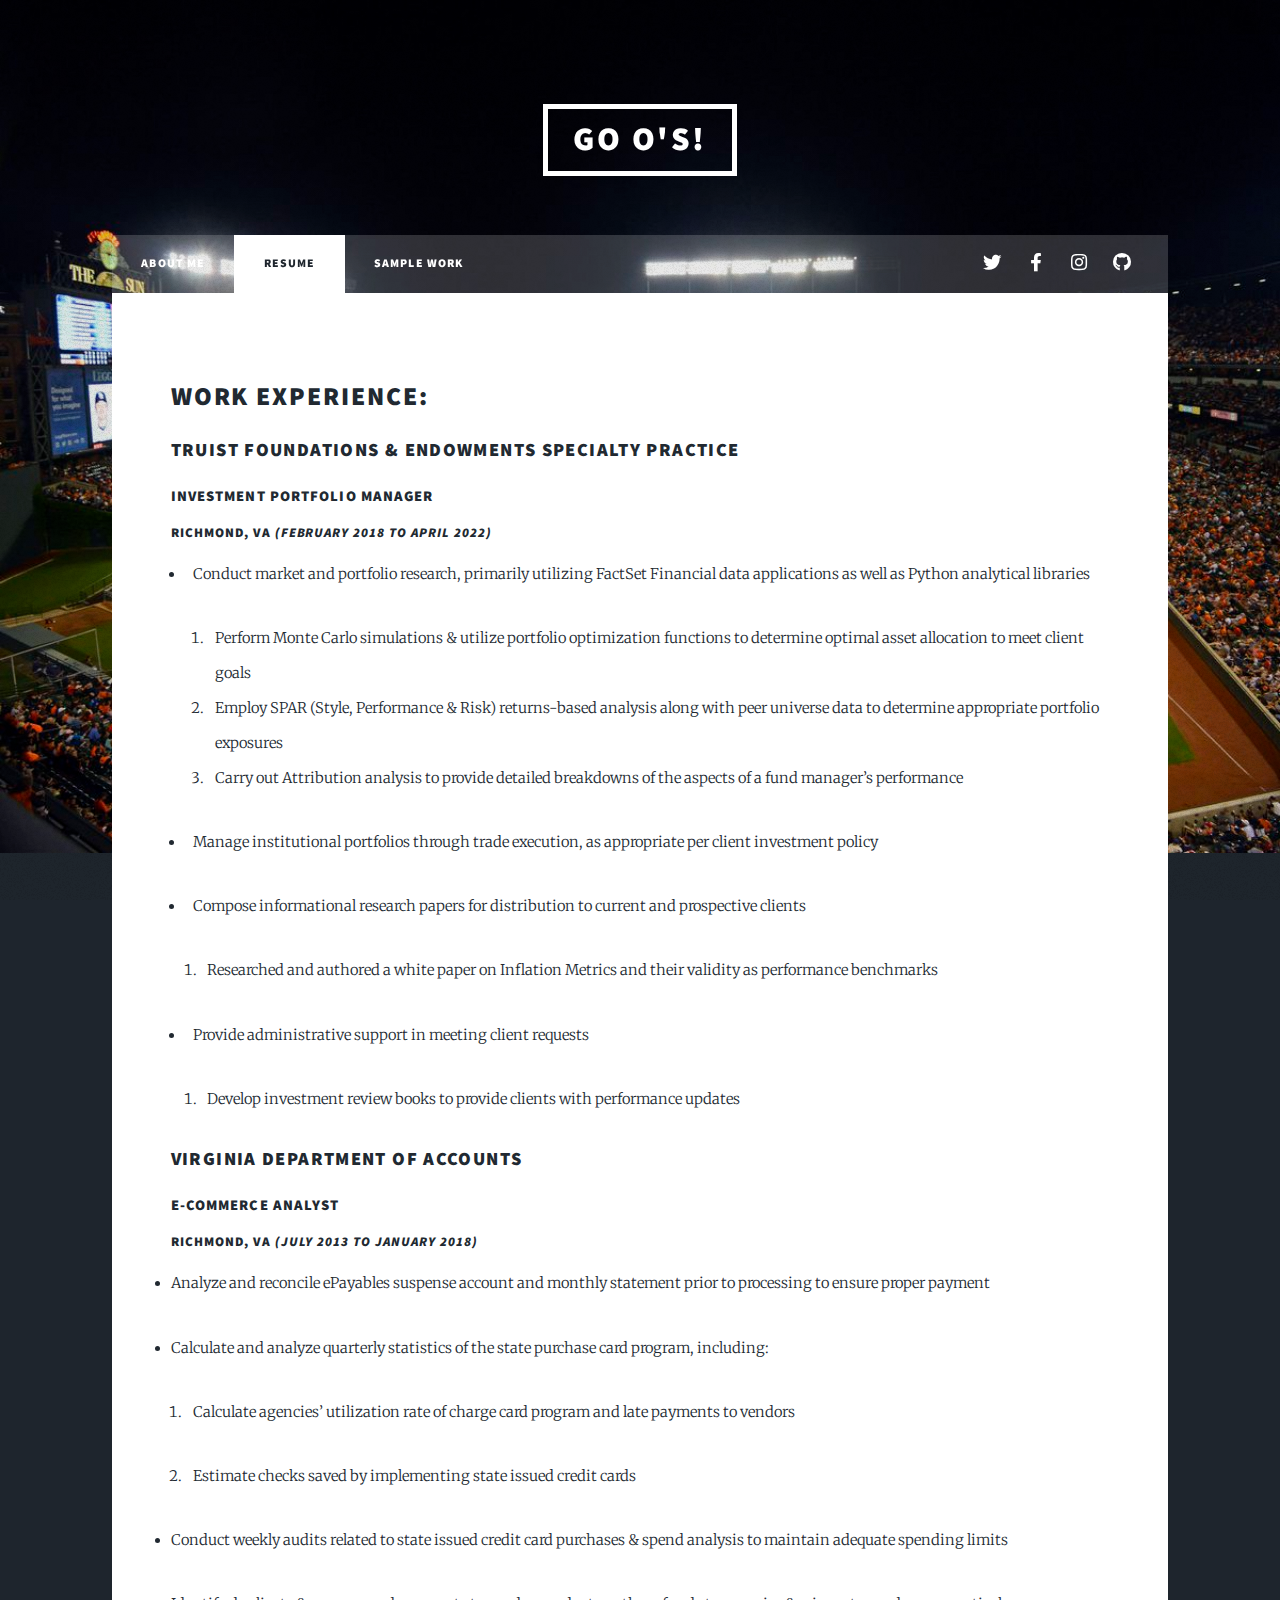
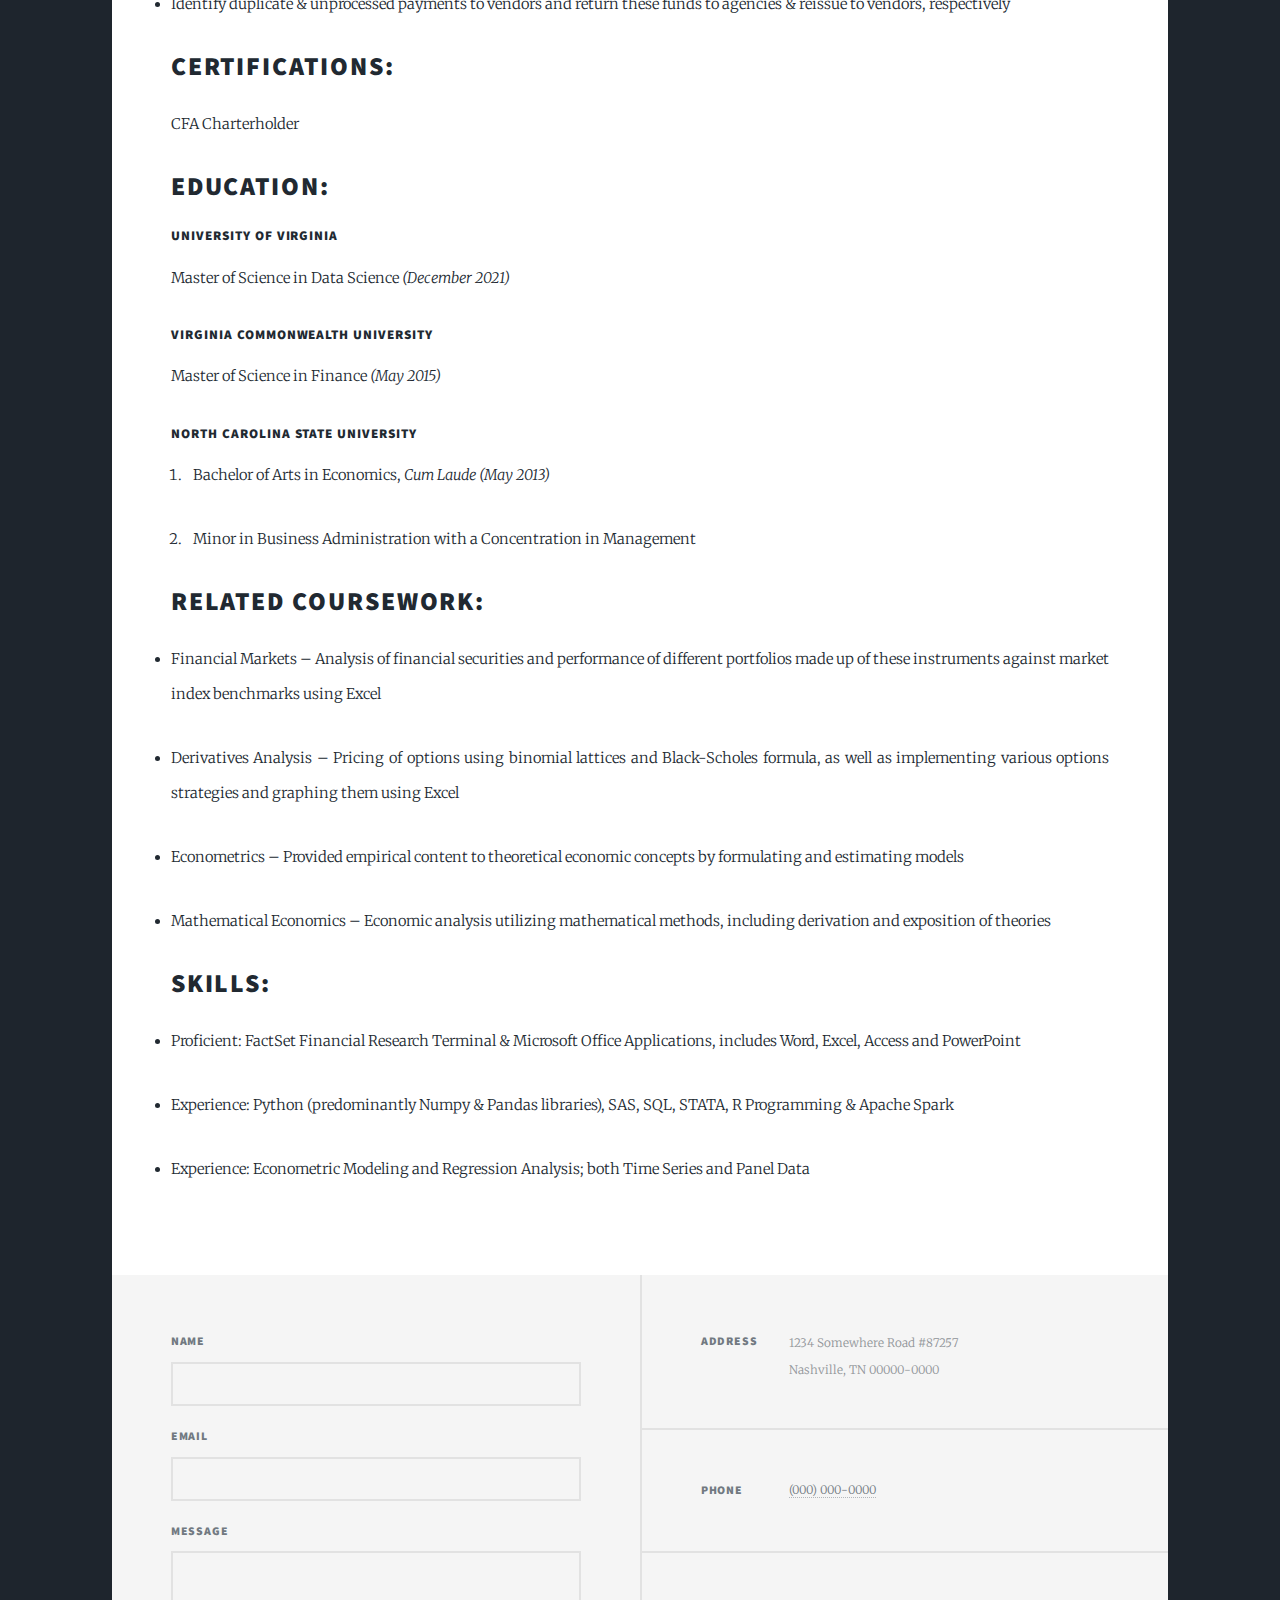
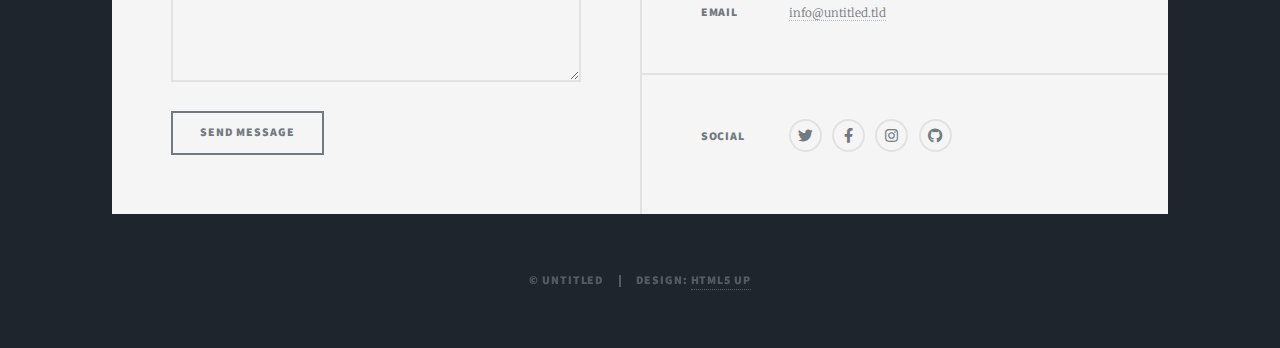
==== commit f2713dd6: "Update resume.html" ====
--- a/resume.html
+++ b/resume.html
@@ -47,7 +47,7 @@
                             <h4>Investment Portfolio Manager</h4>
                             <h5>Richmond, VA <i>(February 2018 to April 2022)</i></h5>
                                 <ul id="l1"><li data-list-text="•"><p>Conduct market and portfolio research, primarily utilizing FactSet Financial data applications as well as Python analytical libraries</p>
-                                    <ul id="l2", style="list-style-type: hyphen;">
+                                    <ul id="l2" style="list-style-type: hyphen;">
                                     <li>Perform Monte Carlo simulations &amp; utilize portfolio optimization functions to determine optimal asset allocation to meet client goals</li>
                                     <li>Employ SPAR (Style, Performance &amp; Risk) returns-based analysis along with peer universe data to determine appropriate portfolio exposures</li>
                                     <li>Carry out Attribution analysis to provide detailed breakdowns of the aspects of a fund manager’s performance</li>
@@ -61,7 +61,7 @@
                                     <ul id="l4", style="list-style-type: hyphen;">
                                     <li data-list-text="-"><p>Develop investment review books to provide clients with performance updates</p></li>
                                     </ul>
-                                </ui>
+                                </ul>
                             <!-- <p style="padding-top: 1pt;text-indent: 0pt;text-align: left;"><br/></p> -->
                             <h3>Virginia Department of Accounts</h3>
                             <h4>E-Commerce Analyst</h4>
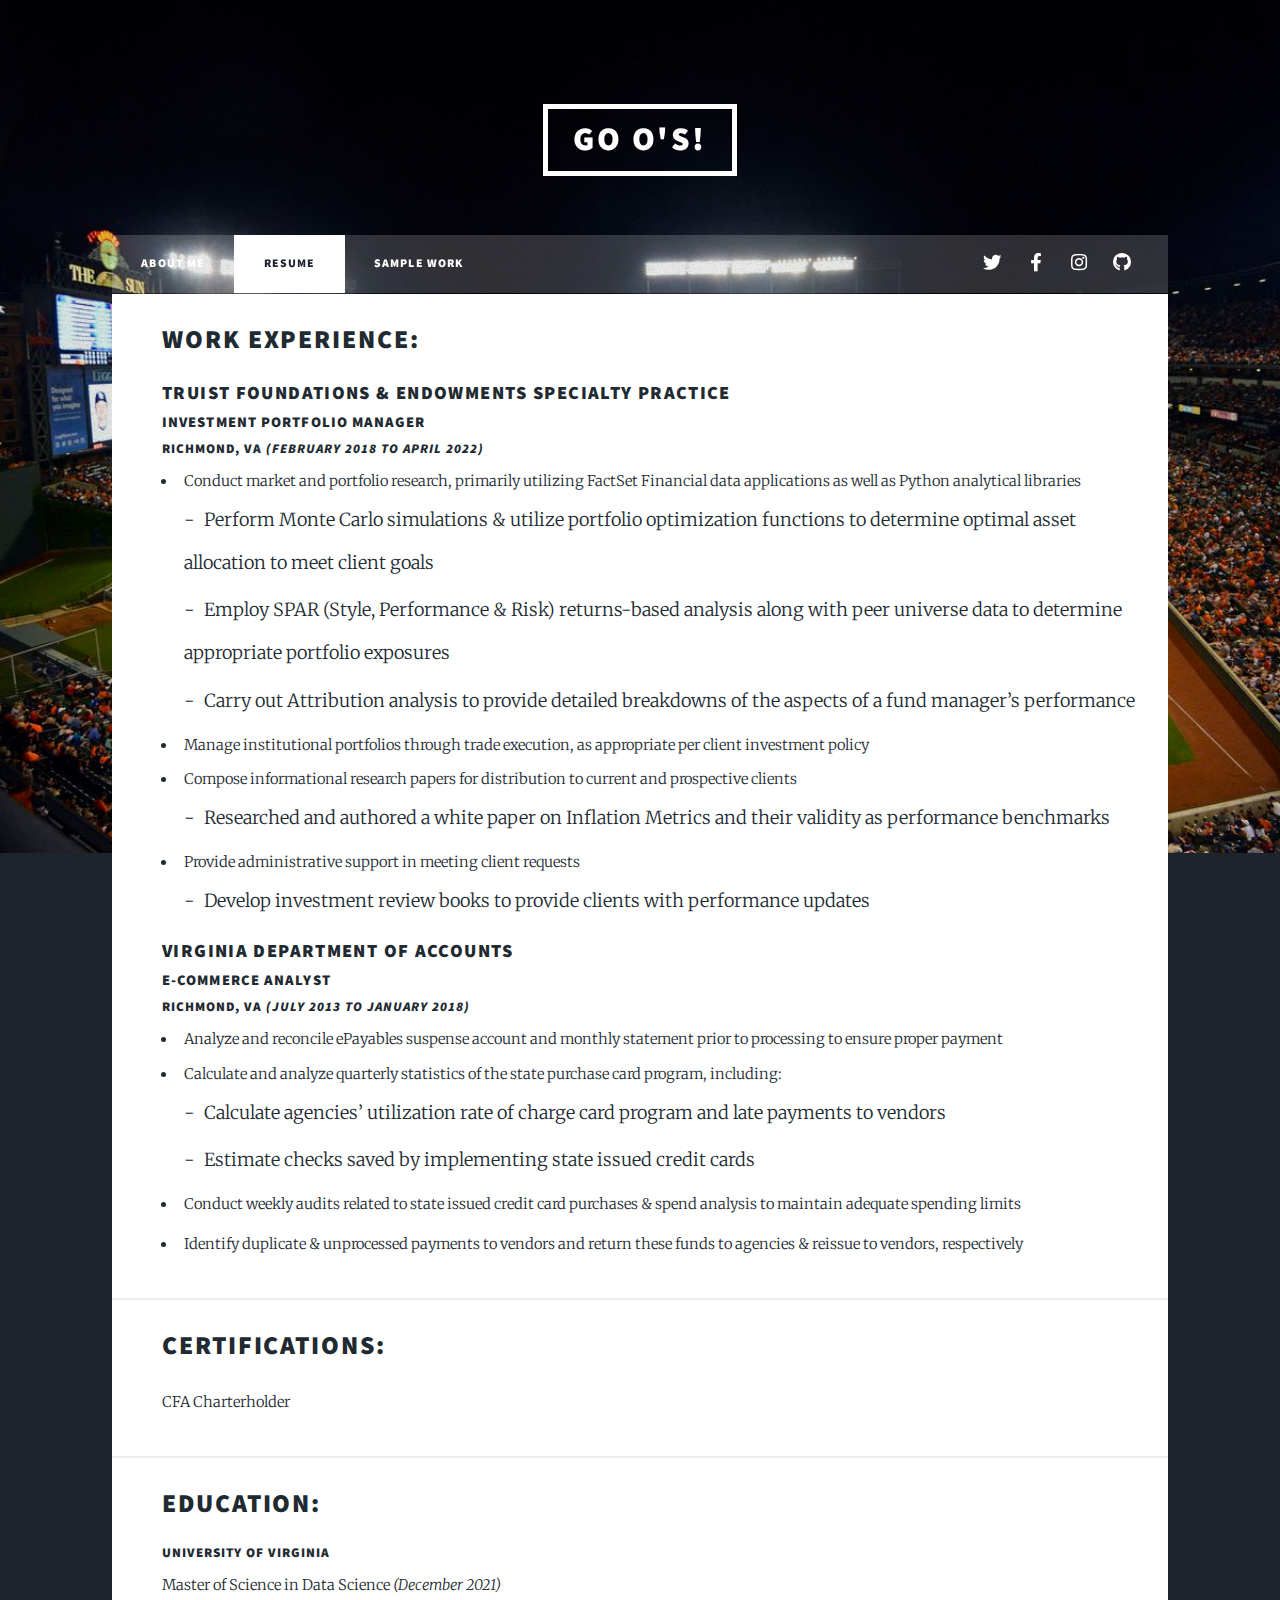
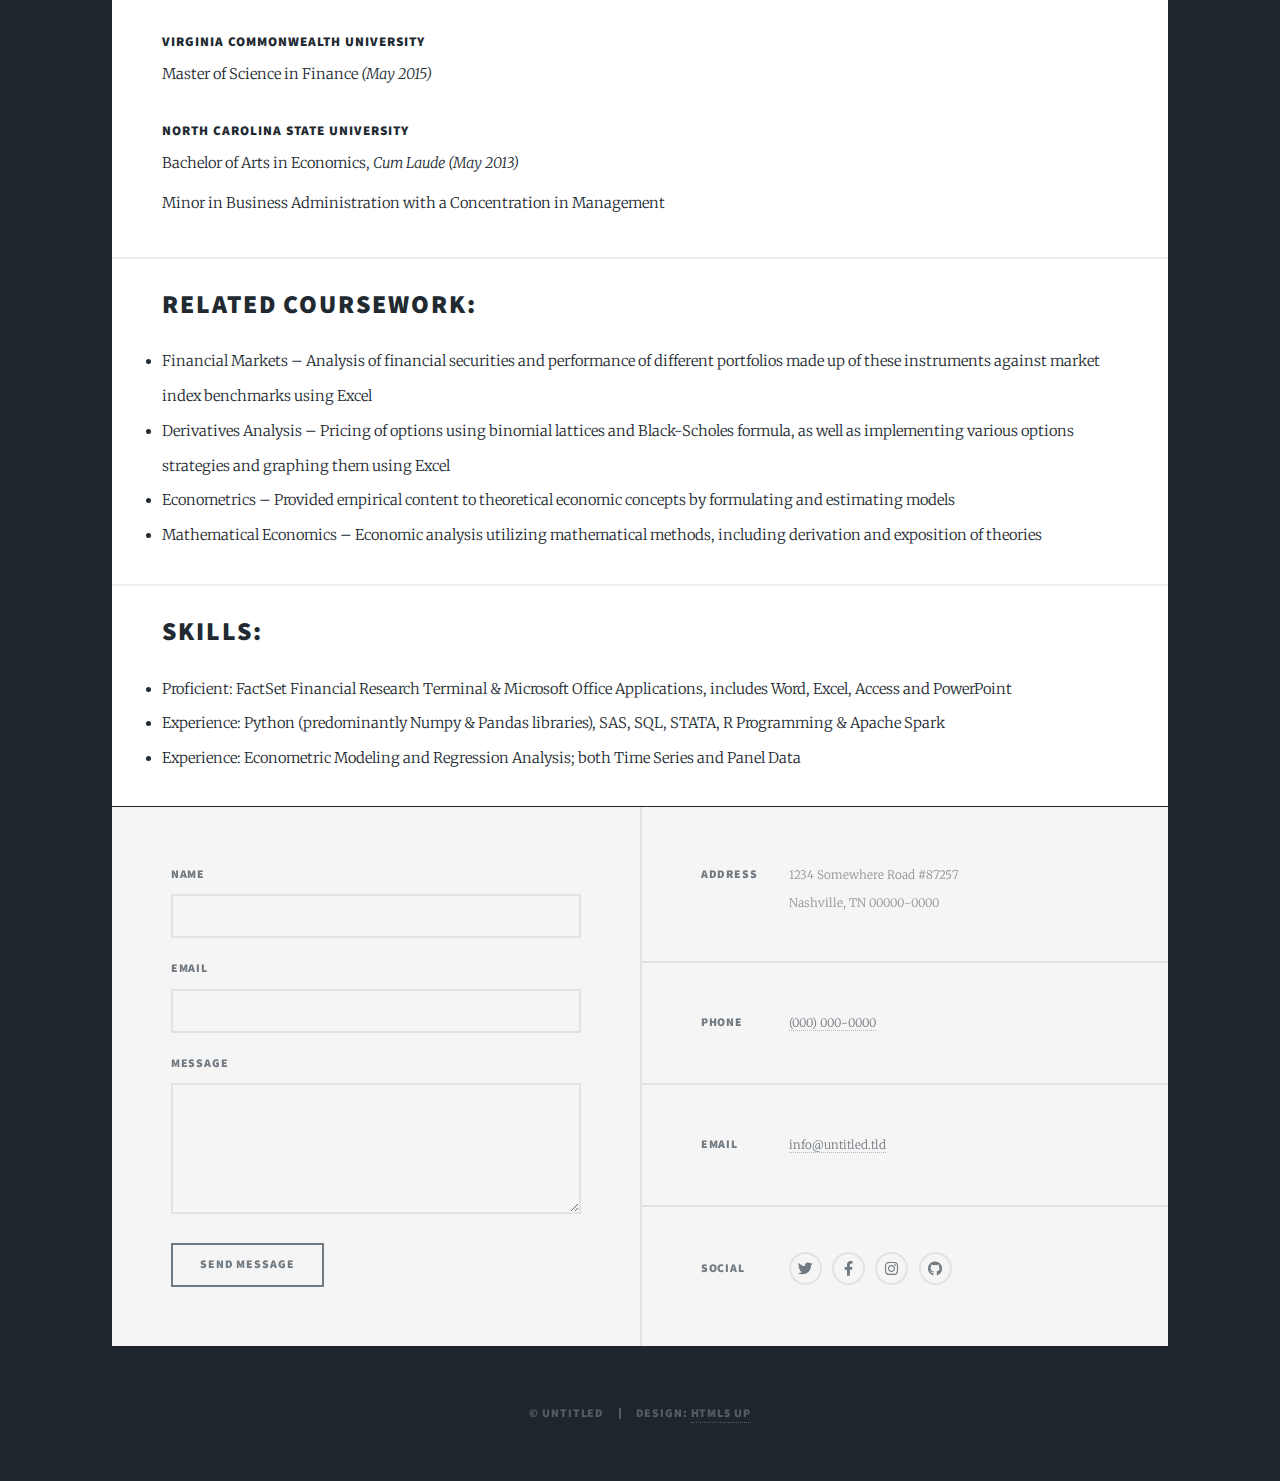
==== commit 3b1a7742: "additional formatting" ====
--- a/resume.html
+++ b/resume.html
@@ -41,64 +41,72 @@
 					<div id="main">
 
 						<!-- Post -->
-						<section class="post">
+						<section style="text-align: left; padding: 30px; padding-left: 50px; margin-top: 1px; margin-bottom: 1px;">
 						<h2>Work Experience:</h2>
-                            <h3>Truist Foundations &amp; Endowments Specialty Practice</h3>
-                            <h4>Investment Portfolio Manager</h4>
-                            <h5>Richmond, VA <i>(February 2018 to April 2022)</i></h5>
-                                <ul id="l1"><li data-list-text="•"><p>Conduct market and portfolio research, primarily utilizing FactSet Financial data applications as well as Python analytical libraries</p>
-                                    <ul id="l2" style="list-style-type: hyphen;">
+                            <h3 style="margin-bottom: 5px;">Truist Foundations &amp; Endowments Specialty Practice</h3>
+                            <h4 style="margin-bottom: 5px; margin-top 3px;">Investment Portfolio Manager</h4>
+                            <h5 style="margin-bottom: 5px; margin-top: 3px;">Richmond, VA <i>(February 2018 to April 2022)</i></h5>
+                                <ul id="l1" style="margin-bottom: 15px;">
+                                <li data-list-text="•">Conduct market and portfolio research, primarily utilizing FactSet Financial data applications as well as Python analytical libraries</li>
+                                    <ul id="l2" class="custom-hyphen">
                                     <li>Perform Monte Carlo simulations &amp; utilize portfolio optimization functions to determine optimal asset allocation to meet client goals</li>
                                     <li>Employ SPAR (Style, Performance &amp; Risk) returns-based analysis along with peer universe data to determine appropriate portfolio exposures</li>
                                     <li>Carry out Attribution analysis to provide detailed breakdowns of the aspects of a fund manager’s performance</li>
                                     </ul>
-                                <li data-list-text="•"><p>Manage institutional portfolios through trade execution, as appropriate per client investment policy</p></li>
-                                <li data-list-text="•"><p>Compose informational research papers for distribution to current and prospective clients</p></li>
-                                    <ul id="l3", style="list-style-type: hyphen;">
-                                    <li data-list-text="-"><p>Researched and authored a white paper on Inflation Metrics and their validity as performance benchmarks</p></li>
+                                <li data-list-text="•">Manage institutional portfolios through trade execution, as appropriate per client investment policy</li>
+                                <li data-list-text="•">Compose informational research papers for distribution to current and prospective clients</li>
+                                    <ul id="l3" class="custom-hyphen">
+                                    <li data-list-text="-">Researched and authored a white paper on Inflation Metrics and their validity as performance benchmarks</li>
                                     </ul>
-                                <li data-list-text="•"><p>Provide administrative support in meeting client requests</p></li>
-                                    <ul id="l4", style="list-style-type: hyphen;">
-                                    <li data-list-text="-"><p>Develop investment review books to provide clients with performance updates</p></li>
+                                <li data-list-text="•">Provide administrative support in meeting client requests</li>
+                                    <ul id="l4" class="custom-hyphen">
+                                    <li data-list-text="-">Develop investment review books to provide clients with performance updates</li>
                                     </ul>
                                 </ul>
                             <!-- <p style="padding-top: 1pt;text-indent: 0pt;text-align: left;"><br/></p> -->
-                            <h3>Virginia Department of Accounts</h3>
-                            <h4>E-Commerce Analyst</h4>
-                            <h5>Richmond, VA <i>(July 2013 to January 2018)</i></h3>
+                            <h3 style="margin-bottom: 5px;">Virginia Department of Accounts</h3>
+                            <h4 style="margin-bottom: 5px; margin-top 3px;">E-Commerce Analyst</h4>
+                            <h5 style="margin-bottom: 5px; margin-top 3px;">Richmond, VA <i>(July 2013 to January 2018)</i></h3>
                             <!-- </li></ul></li> -->
-                                <li data-list-text="•"><p>Analyze and reconcile ePayables suspense account and monthly statement prior to processing to ensure proper payment</p></li>
-                                <li data-list-text="•"><p>Calculate and analyze quarterly statistics of the state purchase card program, including:</p></li>
-                                    <ul id="l5", style="list-style-type: hyphen;">
-                                    <li data-list-text="-"><p>Calculate agencies’ utilization rate of charge card program and late payments to vendors</p></li>
-                                    <li data-list-text="-"><p>Estimate checks saved by implementing state issued credit cards</p></li>
+                                <ul id="l1" style="margin-bottom: 5px;">
+                                <li data-list-text="•">Analyze and reconcile ePayables suspense account and monthly statement prior to processing to ensure proper payment</li>
+                                <li data-list-text="•">Calculate and analyze quarterly statistics of the state purchase card program, including:</li>
+                                    <ul id="l5" class="custom-hyphen">
+                                    <li data-list-text="-">Calculate agencies’ utilization rate of charge card program and late payments to vendors</li>
+                                    <li data-list-text="-">Estimate checks saved by implementing state issued credit cards</li>
                                     </ul>
-                                <li data-list-text="•"><p>Conduct weekly audits related to state issued credit card purchases &amp; spend analysis to maintain adequate spending limits</p></li>
-                                <li data-list-text="•"><p>Identify duplicate &amp; unprocessed payments to vendors and return these funds to agencies &amp; reissue to vendors, respectively</p></li>
+                                <li data-list-text="•">Conduct weekly audits related to state issued credit card purchases &amp; spend analysis to maintain adequate spending limits</li>
+                                <li data-list-text="•">Identify duplicate &amp; unprocessed payments to vendors and return these funds to agencies &amp; reissue to vendors, respectively</li>
+                                </ul>
+                        </section>
+                        <section style="text-align: left; padding: 30px; padding-left: 50px; margin-top: 1px; margin-bottom: 1px;">
                         <h2>Certifications:</h2>
-                            <p>CFA Charterholder</p> <!-- <p><br/></p> -->
+                            <p style="margin-bottom: 5px;">CFA Charterholder</p> <!-- <p><br/></p> -->
+                        </section>
+                        <section style="text-align: left; padding: 30px; padding-left: 50px; margin-top: 1px; margin-bottom: 1px;">
                         <h2>Education:</h2>
-                            <h5>University of Virginia</h5> 
+                            <h5 style="margin-bottom: 5px;">University of Virginia</h5> 
                             <p>Master of Science in Data Science <i>(December 2021)</i></p>
-                            <h5>Virginia Commonwealth University</h5> 
+                            <h5 style="margin-bottom: 5px;">Virginia Commonwealth University</h5> 
                             <p>Master of Science in Finance <i>(May 2015)</i></p>
-                            <h5>North Carolina State University</h5>
-                                <ul id="l6", style="list-style-type: hyphen;">
-                                <li data-list-text="-"><p>Bachelor of Arts in Economics, <i>Cum Laude (May 2013)</i></p></li>
-                                <li data-list-text="-"><p>Minor in Business Administration with a Concentration in Management</p></li>
-                                </ul>
+                            <h5 style="margin-bottom: 5px;">North Carolina State University</h5>
+                            <p style="margin-bottom: 5px;">Bachelor of Arts in Economics, <i>Cum Laude (May 2013)</i></p>
+                            <p style="margin-bottom: 5px; margin-top: 3px;">Minor in Business Administration with a Concentration in Management</p>
+                        </section>
+                        <section style="text-align: left; padding: 30px; padding-left: 50px; margin-top: 1px; margin-bottom: 1px;">
                         <h2>Related Coursework:</h2>
-                            <li data-list-text="•"><p>Financial Markets – Analysis of financial securities and performance of different portfolios made up of these instruments against market index benchmarks using Excel</p></li>
-                            <li data-list-text="•"><p>Derivatives Analysis – Pricing of options using binomial lattices and Black-Scholes formula, as well as implementing various options strategies and graphing them using Excel</p></li>
-                            <li data-list-text="•"><p>Econometrics – Provided empirical content to theoretical economic concepts by formulating and estimating models</p></li>
-                            <li data-list-text="•"><p>Mathematical Economics – Economic analysis utilizing mathematical methods, including derivation and exposition of theories</p>
+                            <li data-list-text="•">Financial Markets – Analysis of financial securities and performance of different portfolios made up of these instruments against market index benchmarks using Excel</li>
+                            <li data-list-text="•">Derivatives Analysis – Pricing of options using binomial lattices and Black-Scholes formula, as well as implementing various options strategies and graphing them using Excel</li>
+                            <li data-list-text="•">Econometrics – Provided empirical content to theoretical economic concepts by formulating and estimating models</li>
+                            <li data-list-text="•">Mathematical Economics – Economic analysis utilizing mathematical methods, including derivation and exposition of theories</li>
+                        </section>
                         <!-- <p style="padding-top: 1pt;text-indent: 0pt;text-align: left;"><br/></p> -->
+                        <section style="text-align: left; padding: 30px; padding-left: 50px; margin-top: 1px; margin-bottom: 1px;">
                         <h2>Skills:</h2>
-                        </li>
-                            <li data-list-text="•"><p>Proficient: FactSet Financial Research Terminal &amp; Microsoft Office Applications, includes Word, Excel, Access and PowerPoint</p></li>
-                            <li data-list-text="•"><p>Experience: Python (predominantly Numpy &amp; Pandas libraries), SAS, SQL, STATA, R Programming &amp; Apache Spark</p></li>
-                            <li data-list-text="•"><p>Experience: Econometric Modeling and Regression Analysis; both Time Series and Panel Data</p></li>
-                        </ul>
+                            <li data-list-text="•">Proficient: FactSet Financial Research Terminal &amp; Microsoft Office Applications, includes Word, Excel, Access and PowerPoint</li>
+                            <li data-list-text="•">Experience: Python (predominantly Numpy &amp; Pandas libraries), SAS, SQL, STATA, R Programming &amp; Apache Spark</li>
+                            <li data-list-text="•">Experience: Econometric Modeling and Regression Analysis; both Time Series and Panel Data</li>
+                        </section>
 					</div>
 
 				<!-- Footer -->
--- a/assets/css/main.css
+++ b/assets/css/main.css
@@ -4723,3 +4723,20 @@
 			}
 		}
 	}
+
+	ul.custom-hyphen {
+            list-style-type: none; /* Removes default list styling */
+            padding-left: 0; /* Removes default padding */
+	    margin-bottom: 0; /* remove any bottom margin */
+        }
+        ul.custom-hyphen li::before {
+            content: "- "; /* Adds a hyphen before each list item */
+            padding-right: 5px; /* Adds spacing between the hyphen and the text */
+        }
+	ul.custom-hyphen li {
+        font-size: 18px; /* reduces the font size */
+        margin-bottom: 5px; /* reduces space below each item */
+    	}
+	#l1 > li:last-child, #l2 + li {
+      	    margin-top: 5px; /* reduces the space between the last li of l2 and the next li of l1 */
+    	}
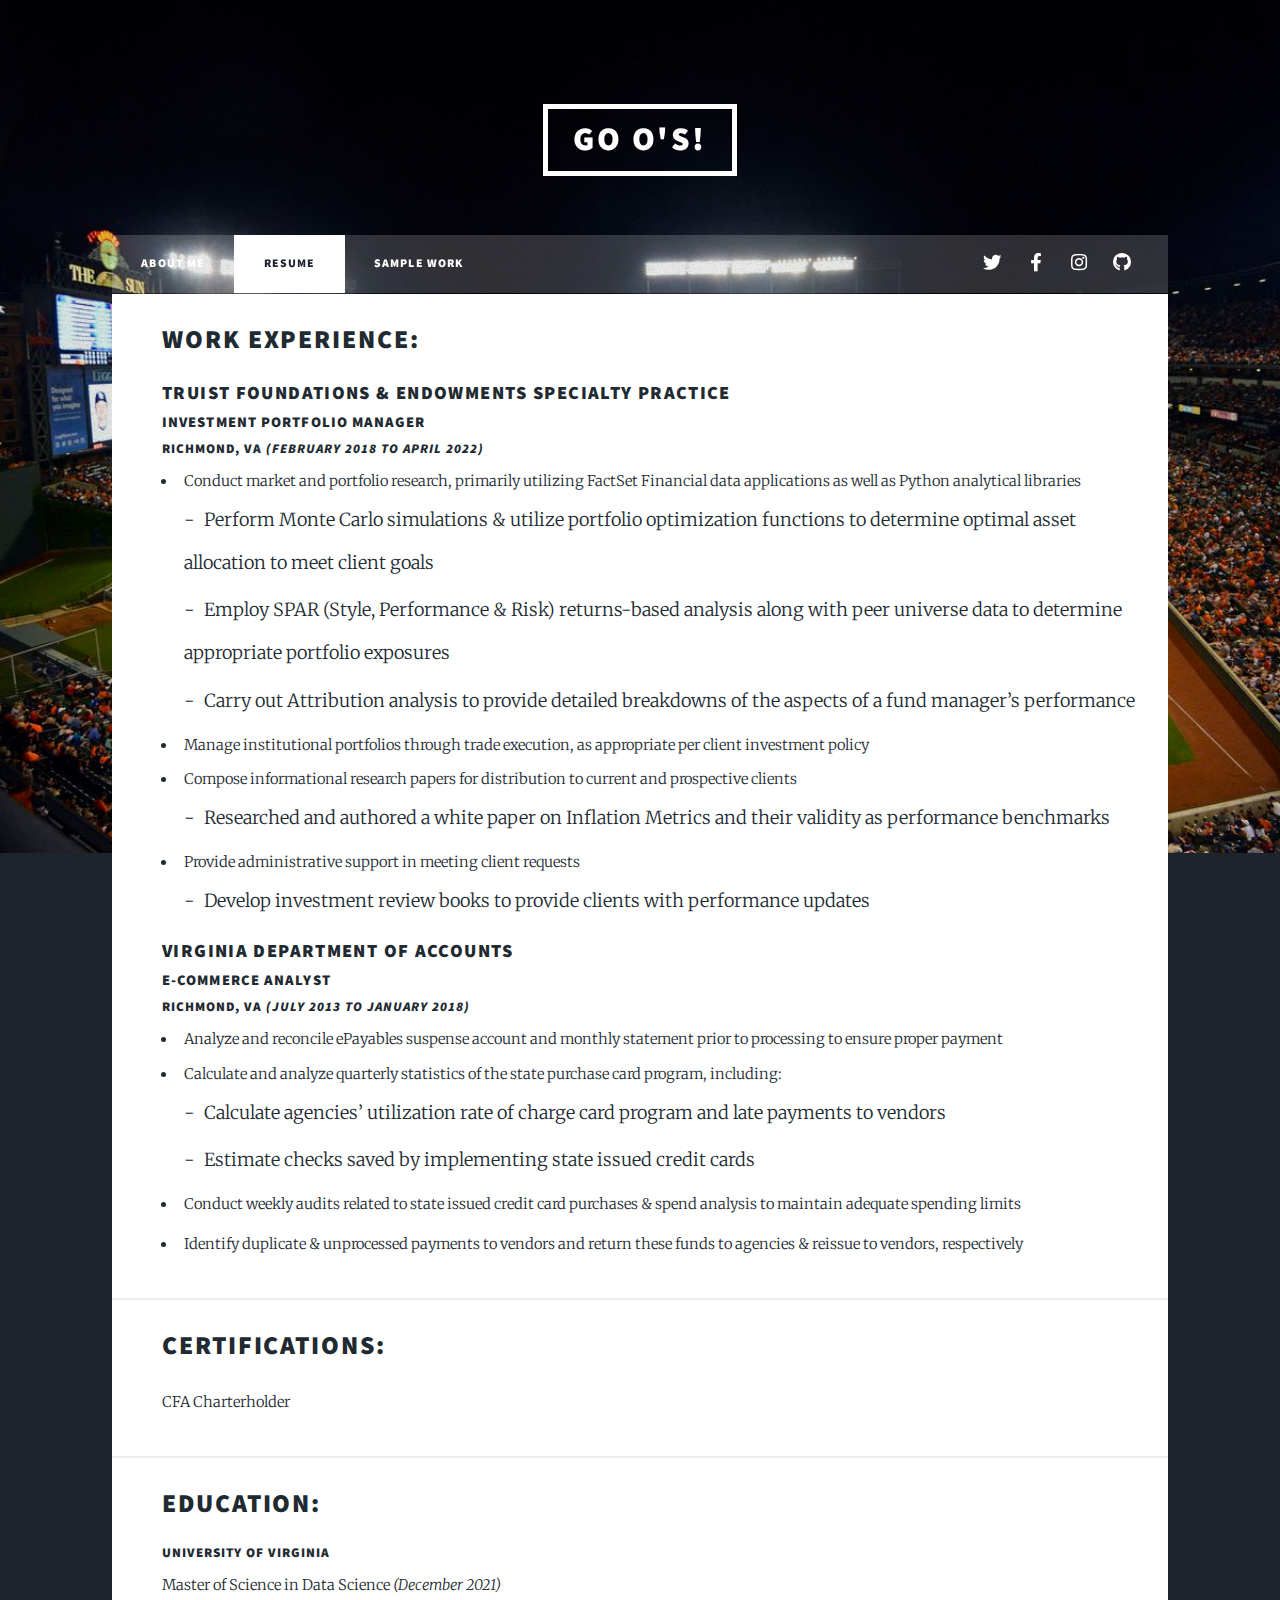
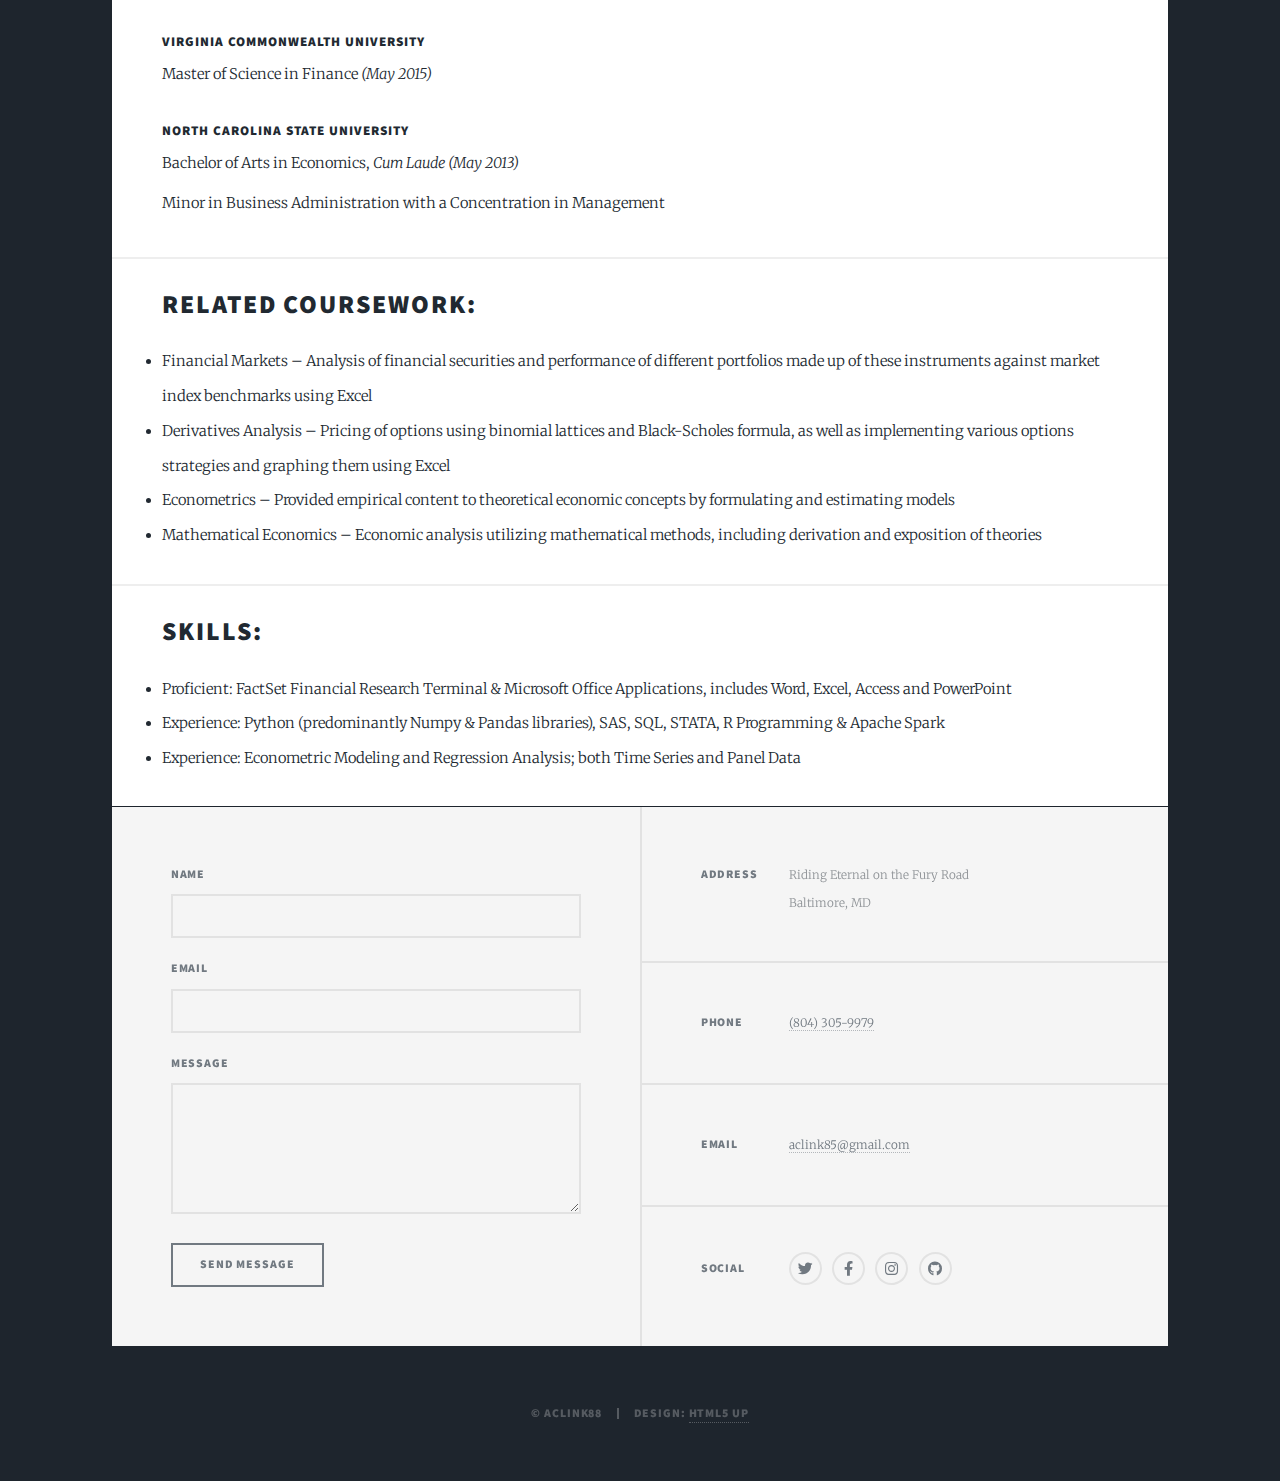
==== commit 6094dae7: "contact info update" ====
--- a/resume.html
+++ b/resume.html
@@ -135,16 +135,16 @@
 						<section class="split contact">
 							<section class="alt">
 								<h3>Address</h3>
-								<p>1234 Somewhere Road #87257<br />
-								Nashville, TN 00000-0000</p>
+								<p>Riding Eternal on the Fury Road<br />
+								Baltimore, MD</p>
 							</section>
 							<section>
 								<h3>Phone</h3>
-								<p><a href="#">(000) 000-0000</a></p>
+								<p><a href="#">(804) 305-9979</a></p>
 							</section>
 							<section>
 								<h3>Email</h3>
-								<p><a href="#">info@untitled.tld</a></p>
+								<p><a href="#">aclink85@gmail.com</a></p>
 							</section>
 							<section>
 								<h3>Social</h3>
@@ -160,7 +160,7 @@
 
 				<!-- Copyright -->
 					<div id="copyright">
-						<ul><li>&copy; Untitled</li><li>Design: <a href="https://html5up.net">HTML5 UP</a></li></ul>
+						<ul><li>&copy; aclink88</li><li>Design: <a href="https://html5up.net">HTML5 UP</a></li></ul>
 					</div>
 
 			</div>
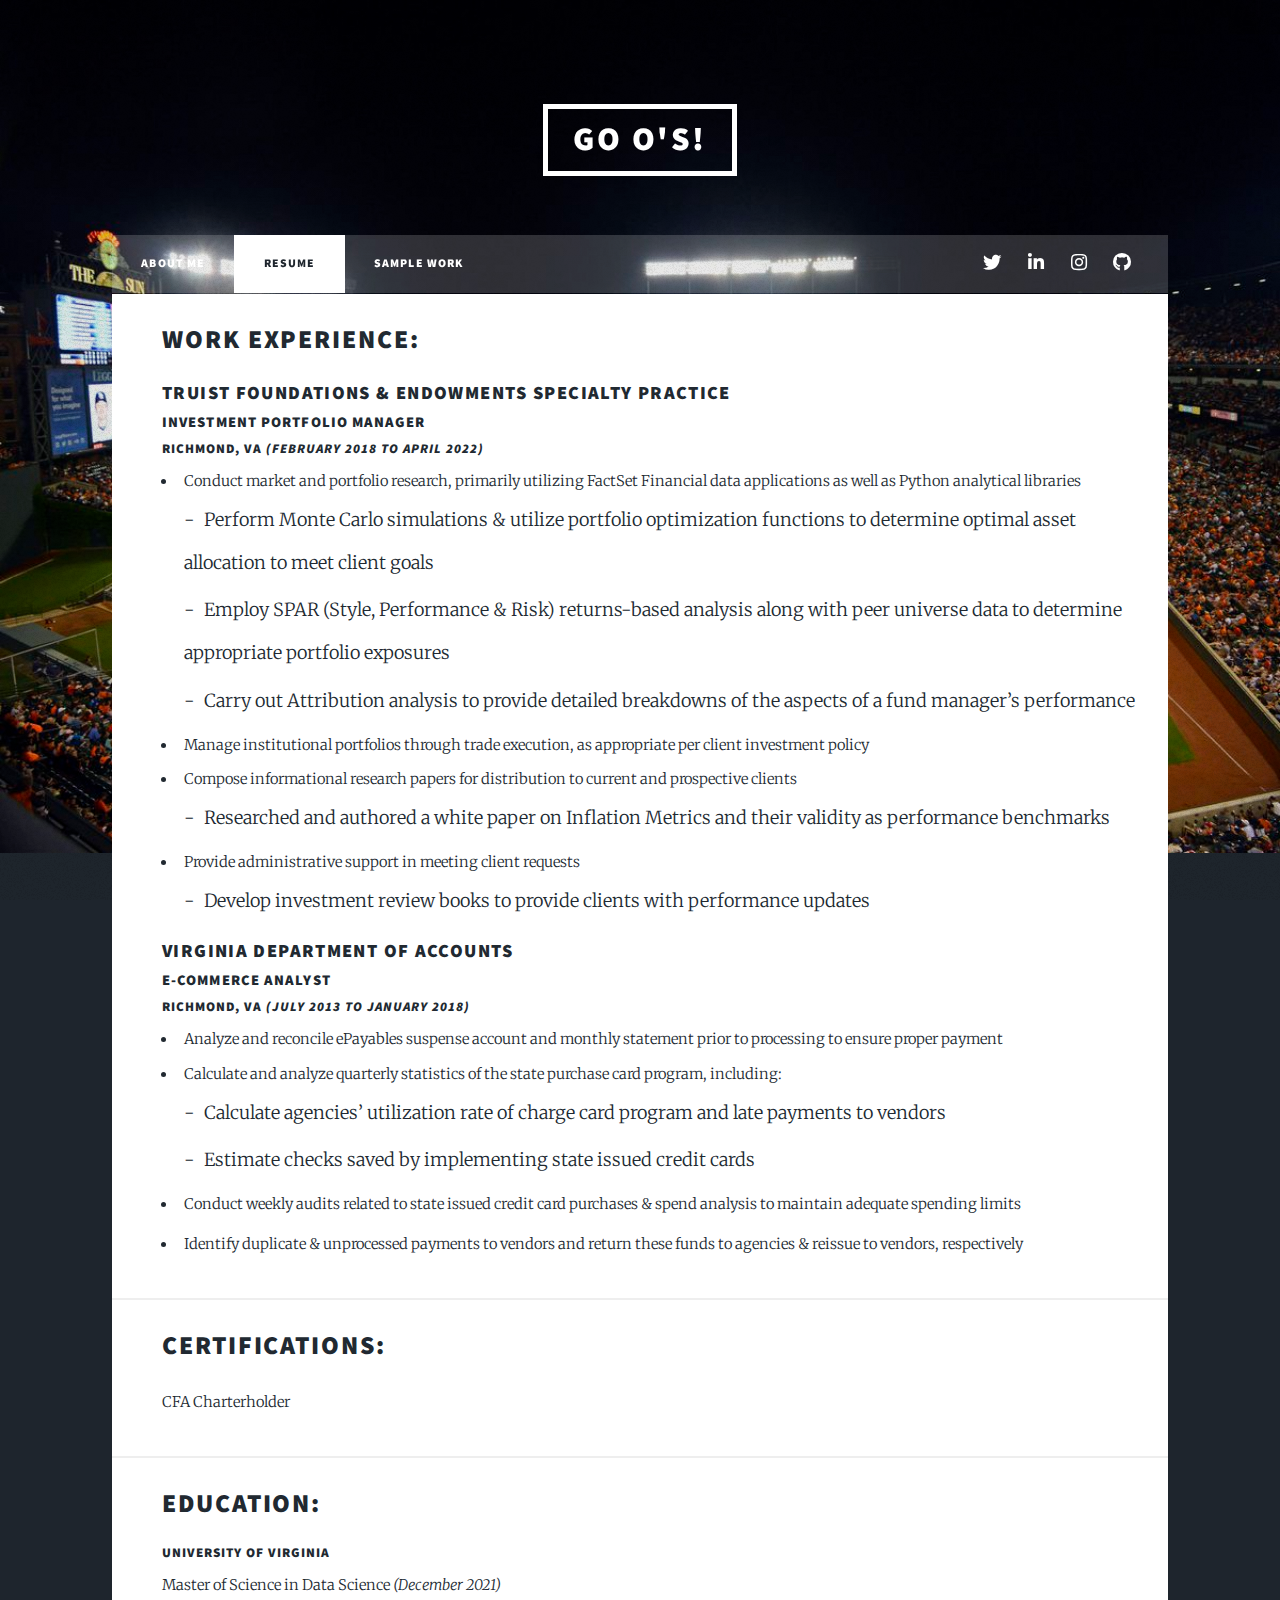
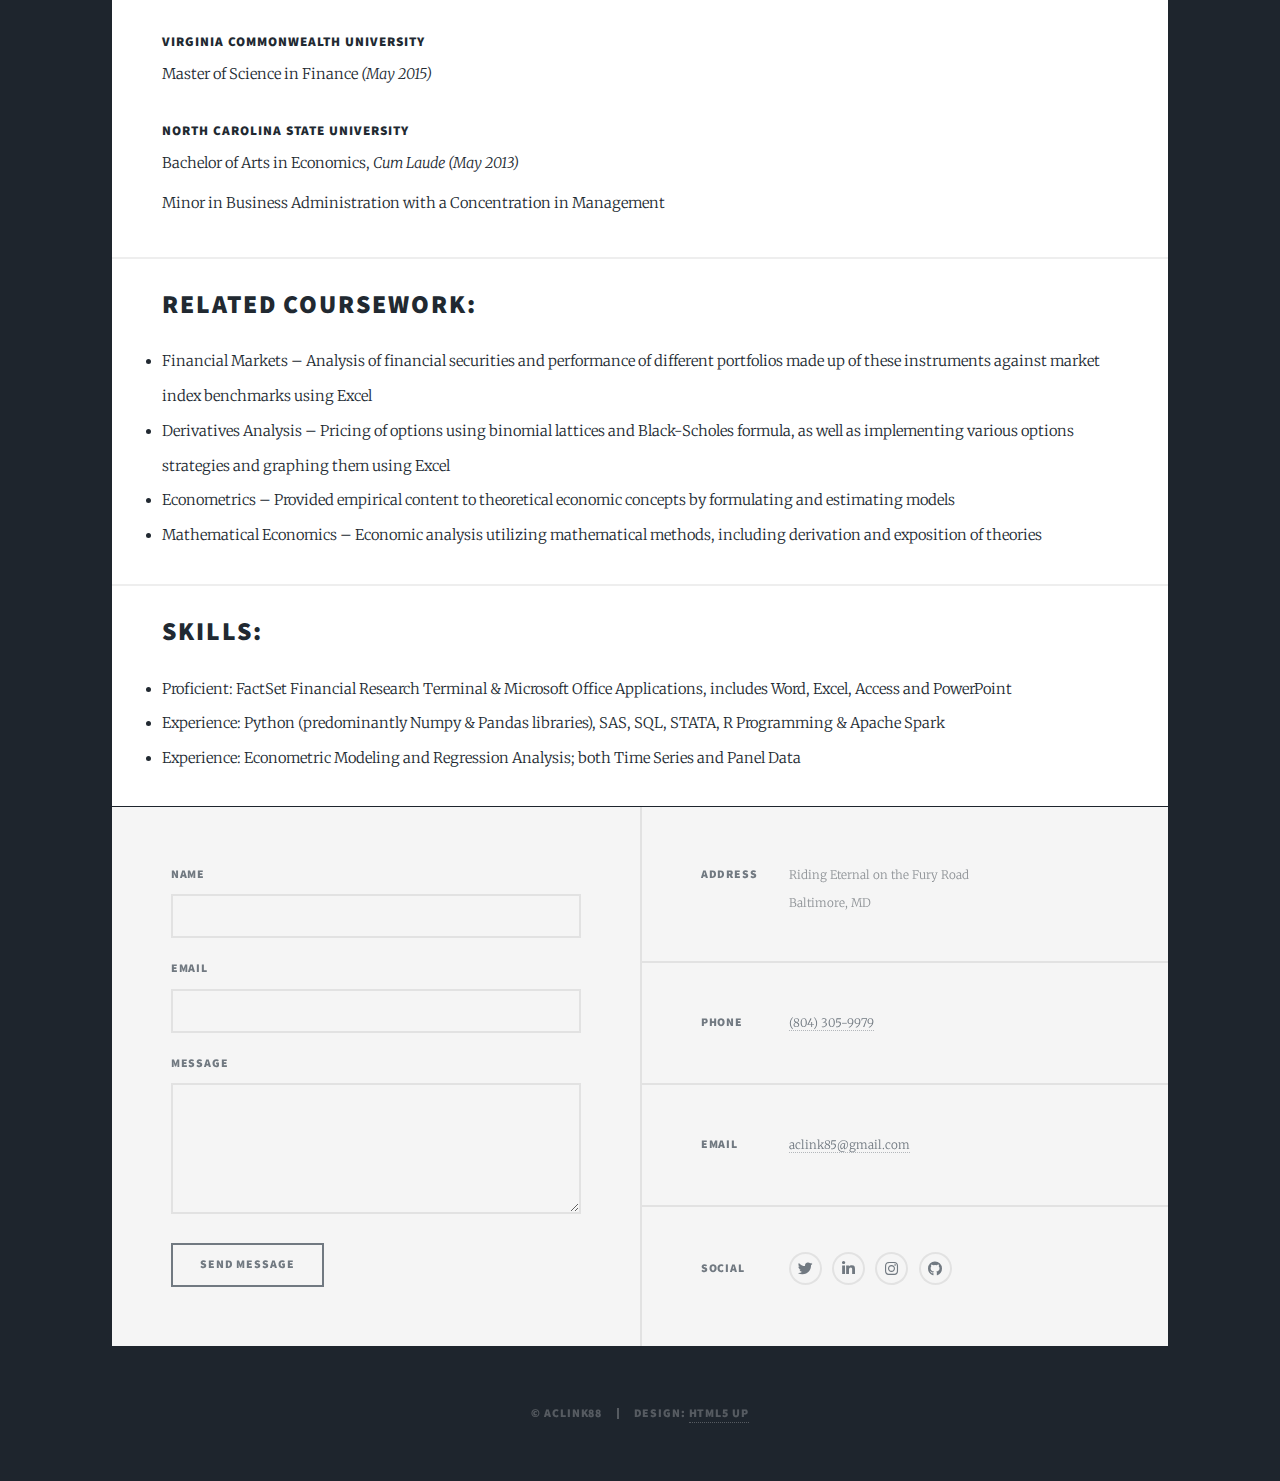
==== commit d3ba52ea: "added LinkedIn anchor" ====
--- a/resume.html
+++ b/resume.html
@@ -31,7 +31,7 @@
 						</ul>
 						<ul class="icons">
 							<li><a href="#" class="icon brands fa-twitter"><span class="label">Twitter</span></a></li>
-							<li><a href="#" class="icon brands fa-facebook-f"><span class="label">Facebook</span></a></li>
+							<li><a href="https://www.linkedin.com/in/alex-link-cfa-19295969/" class="icon brands fa-linkedin-in"><span class="label">LinkedIn</span></a></li>
 							<li><a href="#" class="icon brands fa-instagram"><span class="label">Instagram</span></a></li>
 							<li><a href="#" class="icon brands fa-github"><span class="label">GitHub</span></a></li>
 						</ul>
@@ -150,7 +150,7 @@
 								<h3>Social</h3>
 								<ul class="icons alt">
 									<li><a href="#" class="icon brands alt fa-twitter"><span class="label">Twitter</span></a></li>
-									<li><a href="#" class="icon brands alt fa-facebook-f"><span class="label">Facebook</span></a></li>
+									<li><a href="https://www.linkedin.com/in/alex-link-cfa-19295969/" class="icon brands alt fa-linkedin-in"><span class="label">LinkedIn</span></a></li>
 									<li><a href="#" class="icon brands alt fa-instagram"><span class="label">Instagram</span></a></li>
 									<li><a href="#" class="icon brands alt fa-github"><span class="label">GitHub</span></a></li>
 								</ul>
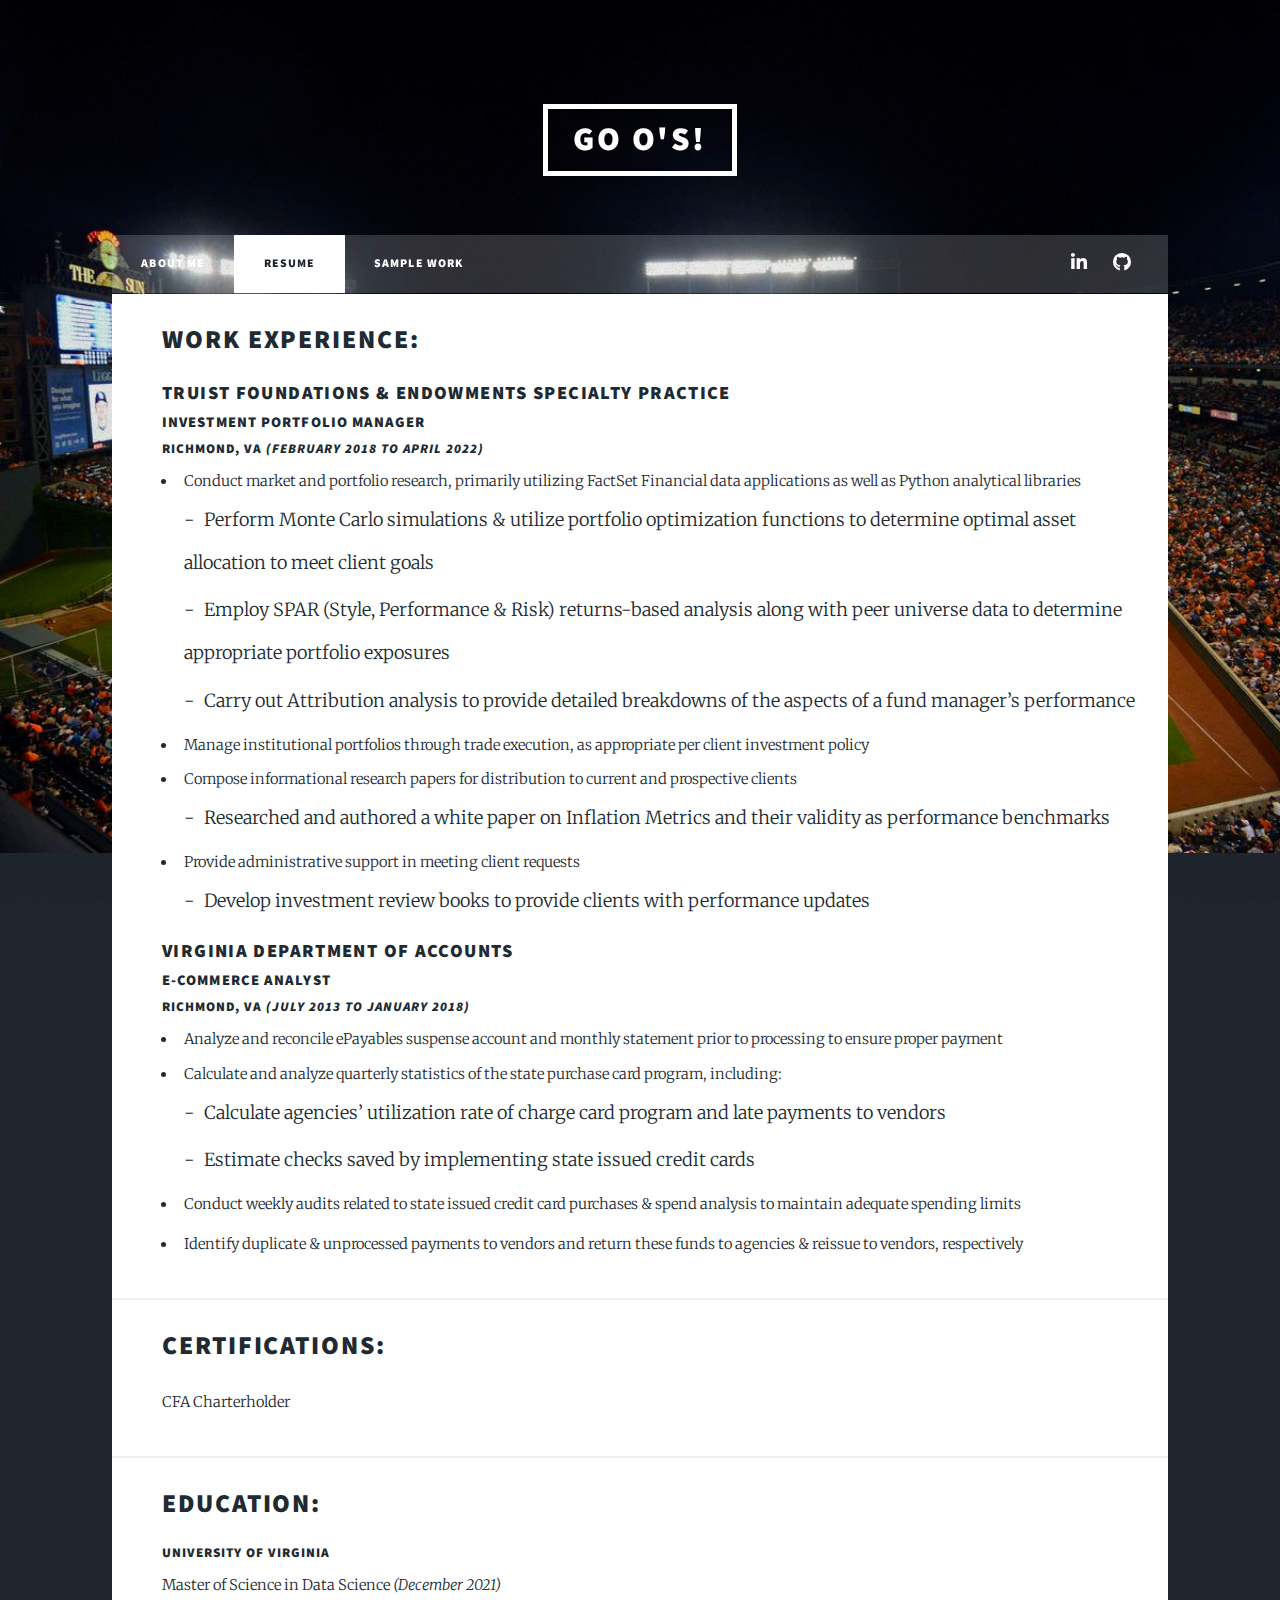
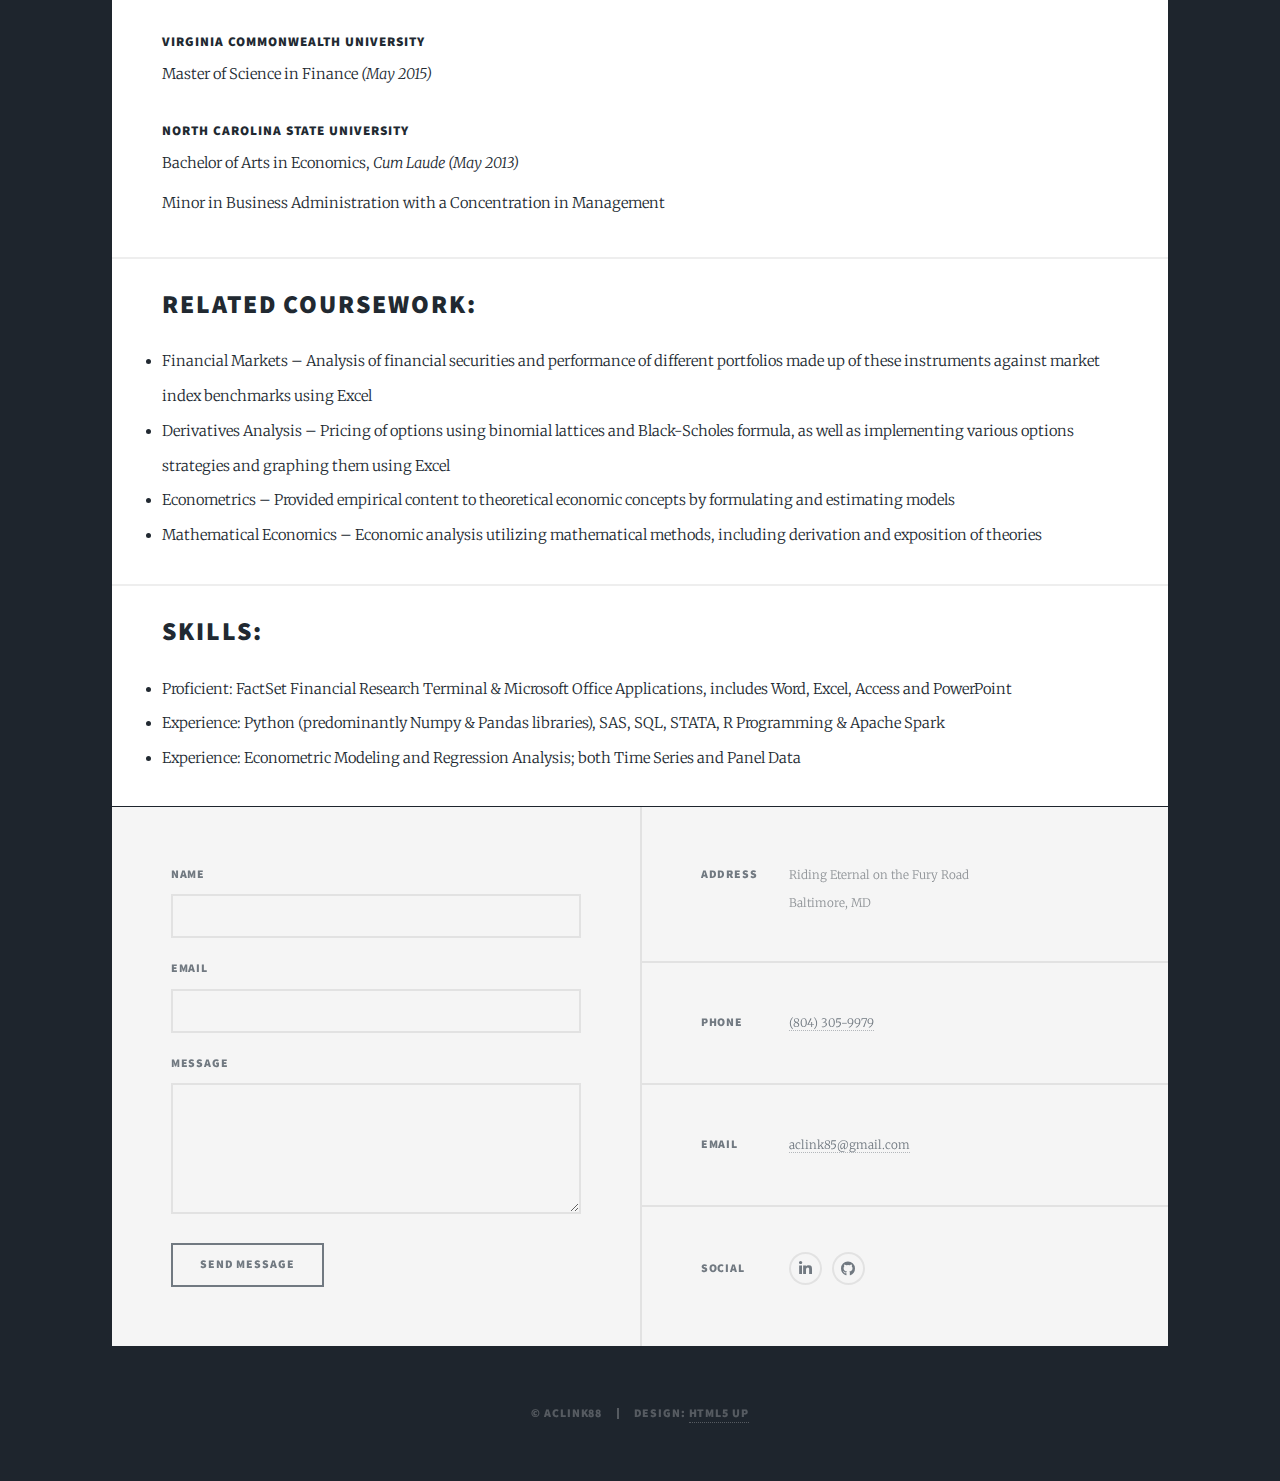
==== commit 2363e197: "Update resume.html" ====
--- a/resume.html
+++ b/resume.html
@@ -30,10 +30,10 @@
 							<li><a href="samples.html">Sample Work</a></li>
 						</ul>
 						<ul class="icons">
-							<li><a href="#" class="icon brands fa-twitter"><span class="label">Twitter</span></a></li>
+							<!-- <li><a href="#" class="icon brands fa-twitter"><span class="label">Twitter</span></a></li> -->
 							<li><a href="https://www.linkedin.com/in/alex-link-cfa-19295969/" class="icon brands fa-linkedin-in"><span class="label">LinkedIn</span></a></li>
-							<li><a href="#" class="icon brands fa-instagram"><span class="label">Instagram</span></a></li>
-							<li><a href="#" class="icon brands fa-github"><span class="label">GitHub</span></a></li>
+							<!-- <li><a href="#" class="icon brands fa-instagram"><span class="label">Instagram</span></a></li> -->
+							<li><a href="https://github.com/aclink88" class="icon brands fa-github"><span class="label">GitHub</span></a></li>
 						</ul>
 					</nav>
 
@@ -149,10 +149,10 @@
 							<section>
 								<h3>Social</h3>
 								<ul class="icons alt">
-									<li><a href="#" class="icon brands alt fa-twitter"><span class="label">Twitter</span></a></li>
+									<!-- <li><a href="#" class="icon brands alt fa-twitter"><span class="label">Twitter</span></a></li> -->
 									<li><a href="https://www.linkedin.com/in/alex-link-cfa-19295969/" class="icon brands alt fa-linkedin-in"><span class="label">LinkedIn</span></a></li>
-									<li><a href="#" class="icon brands alt fa-instagram"><span class="label">Instagram</span></a></li>
-									<li><a href="#" class="icon brands alt fa-github"><span class="label">GitHub</span></a></li>
+									<!-- <li><a href="#" class="icon brands alt fa-instagram"><span class="label">Instagram</span></a></li> -->
+									<li><a href="https://github.com/aclink88" class="icon brands alt fa-github"><span class="label">GitHub</span></a></li>
 								</ul>
 							</section>
 						</section>
@@ -175,4 +175,4 @@
 			<script src="assets/js/main.js"></script>
 
 	</body>
-</html>+</html>
